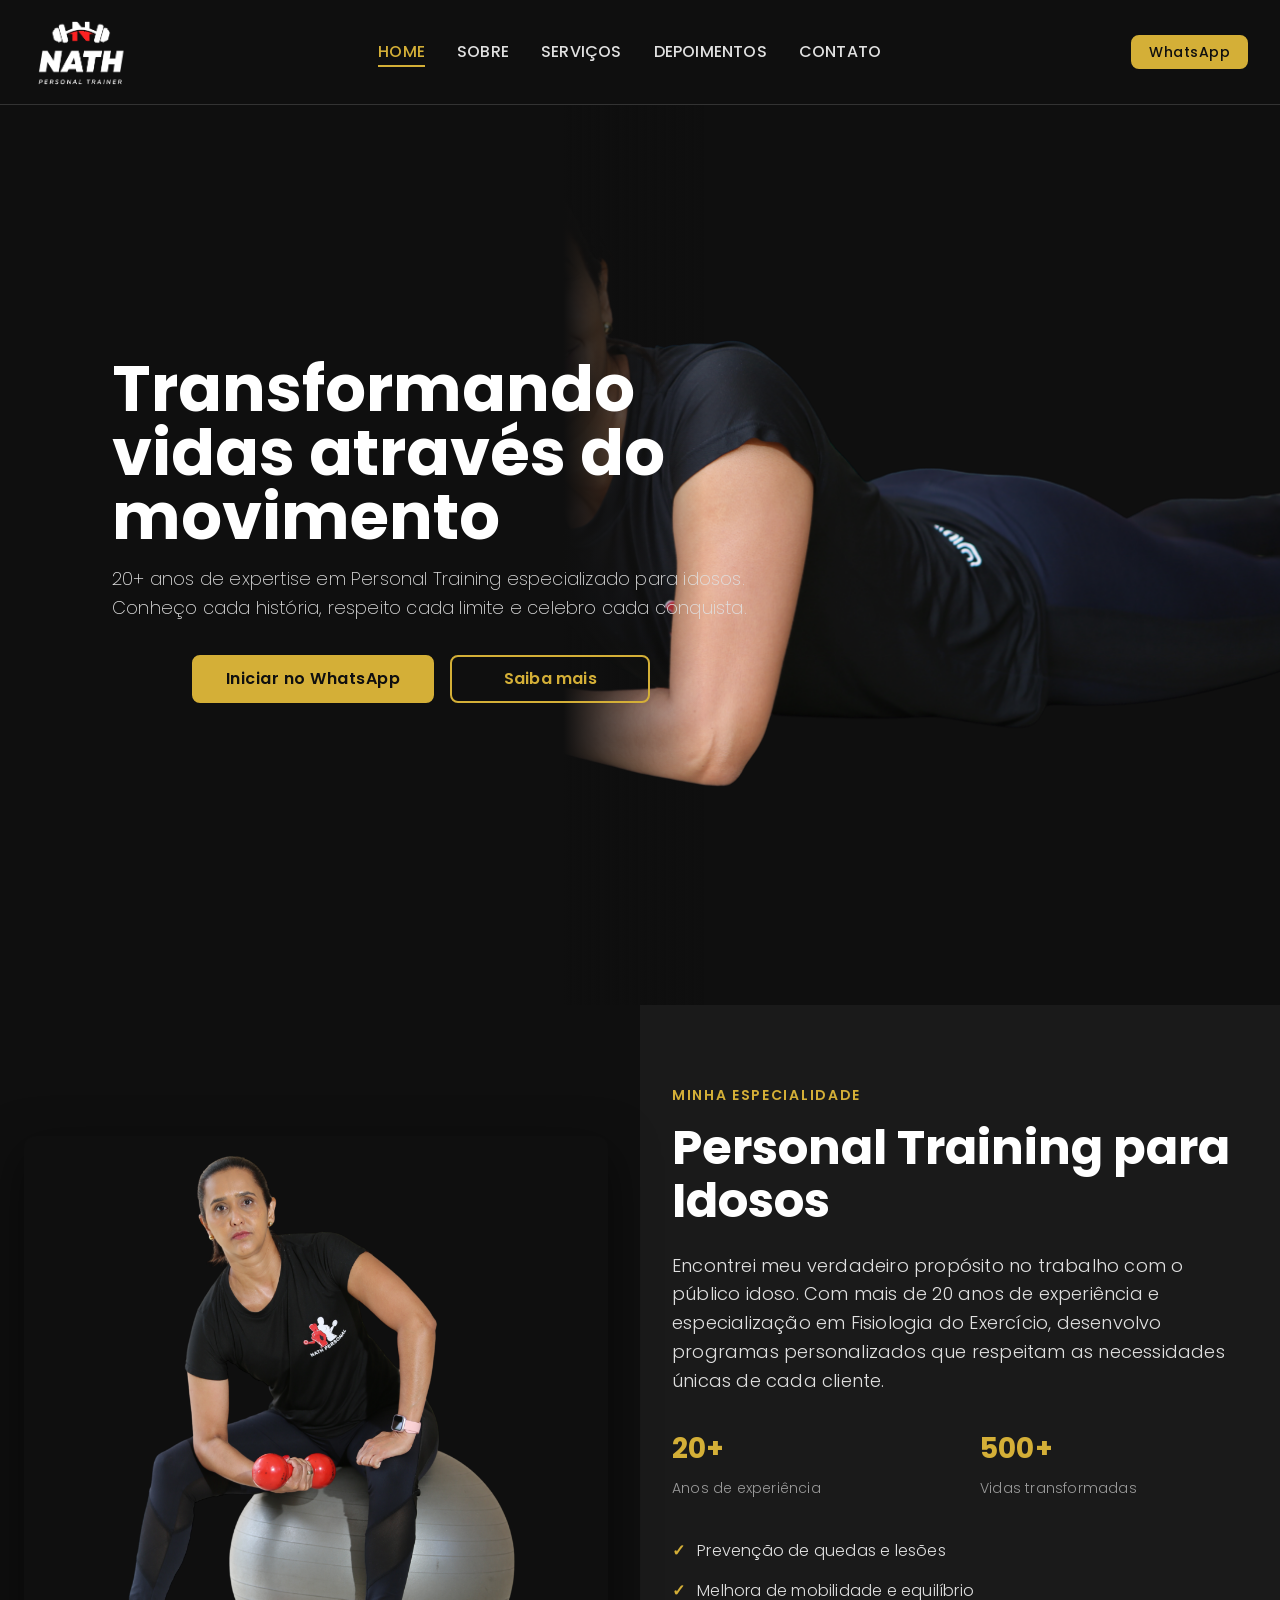
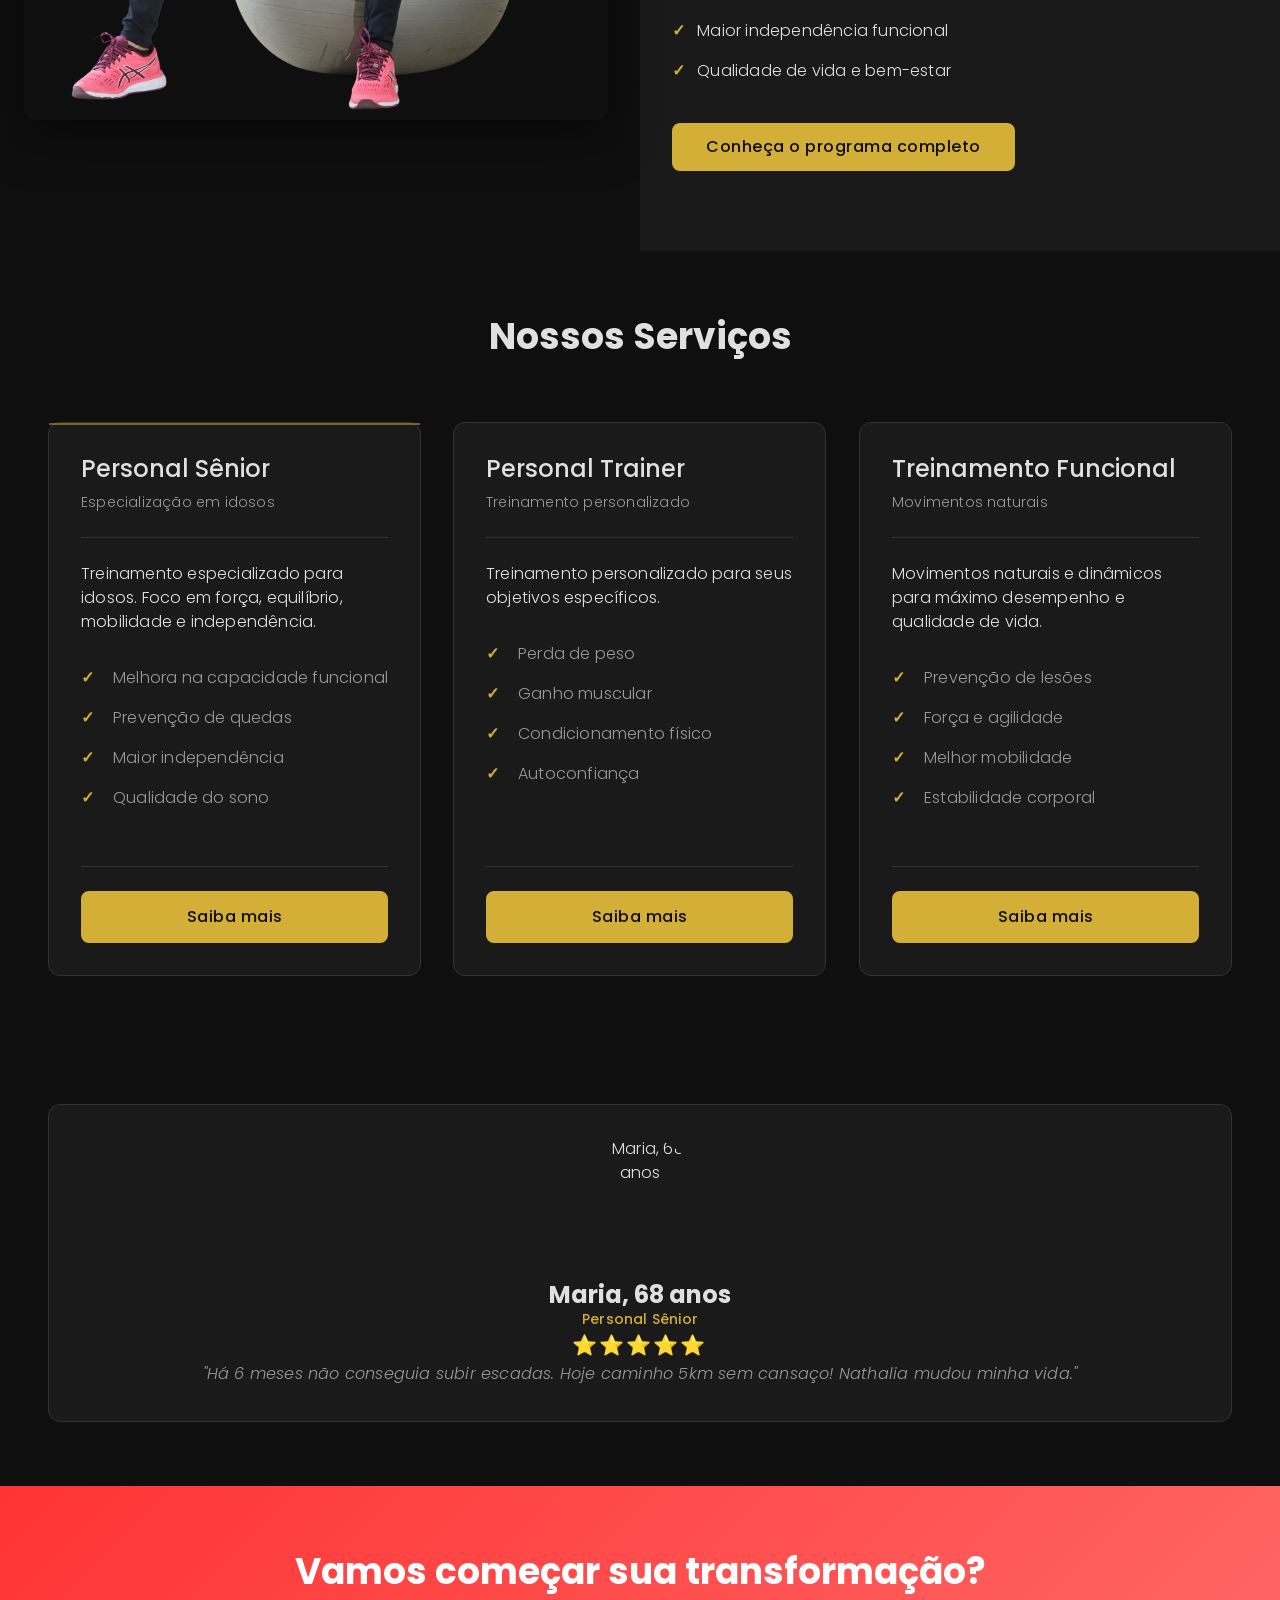
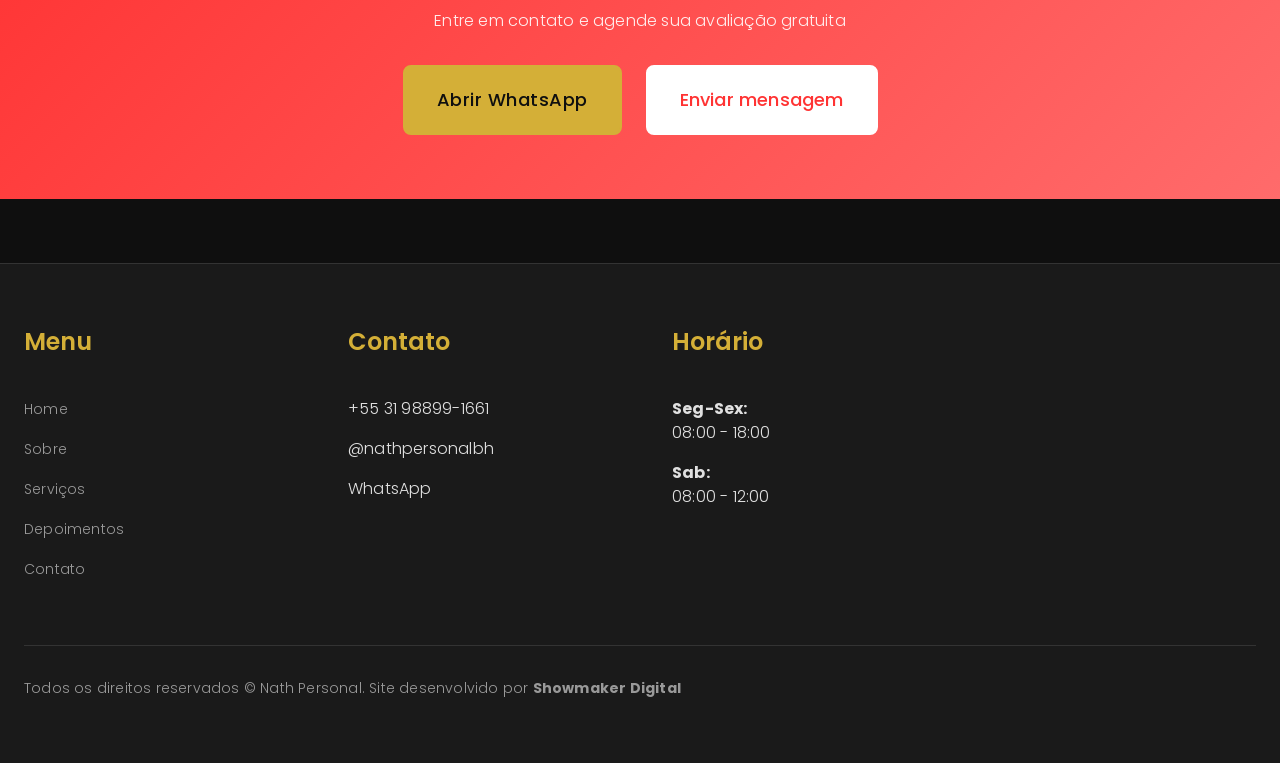
==== index.html @ 9b23cfd5 "fix: adjust wrapper padding for left alignment - Change padding to 0 40px 0 0 (remove left padding) " ====
<!DOCTYPE html>
<html lang="pt-BR">
<head>
  <meta charset="UTF-8">
  <meta name="viewport" content="width=device-width, initial-scale=1.0">
  <meta name="description" content="Personal Training especializado em idosos. Nathalia oferece treinamento funcional para sua saúde e bem-estar.">
  <meta name="theme-color" content="#0f0f0f">

  <title>Nath Personal - Personal Training para Idosos</title>

  <!-- CSS -->
  <link rel="stylesheet" href="css/variables.css">
  <link rel="stylesheet" href="css/global.css">
  <link rel="stylesheet" href="css/components.css">
  <link rel="stylesheet" href="css/animations.css">
  <link rel="stylesheet" href="css/responsive.css">

  <!-- Google Fonts -->
  <link rel="preconnect" href="https://fonts.googleapis.com">
  <link rel="preconnect" href="https://fonts.gstatic.com" crossorigin>
  <link href="https://fonts.googleapis.com/css2?family=Poppins:wght@200;400;700&family=Inter:wght@400;500;600&display=swap" rel="stylesheet">
</head>
<body>
  <!-- =========================================================================
       NAVBAR
       ========================================================================= -->
  <nav class="navbar">
    <div class="navbar-container" style="padding: 12px 32px;">
      <!-- Logo -->
      <a href="index.html" class="navbar-logo" aria-label="Nath Personal - Home">
        <img src="assets/logo/Logo-nath-fundoescuro.png" alt="Nath Personal Logo" class="navbar-logo-img">
      </a>

      <!-- Navigation Links -->
      <ul class="nav-links" id="navbarMenu">
        <li><a href="index.html" class="nav-link active">HOME</a></li>
        <li><a href="sobre.html" class="nav-link">SOBRE</a></li>
        <li><a href="servicos.html" class="nav-link">SERVIÇOS</a></li>
        <li><a href="depoimentos.html" class="nav-link">DEPOIMENTOS</a></li>
        <li><a href="contato.html" class="nav-link">CONTATO</a></li>
      </ul>

      <!-- CTA Button (WhatsApp) - Hidden on Mobile -->
      <a href="https://api.whatsapp.com/send?l=pt_pt&phone=5531988991661" class="btn btn-primary btn-small" target="_blank" rel="noopener noreferrer" aria-label="Abrir WhatsApp">
        WhatsApp
      </a>

      <!-- Hamburger Menu Toggle -->
      <button class="menu-toggle" id="hamburgerBtn" aria-label="Toggle menu" aria-expanded="false">
        <span></span>
        <span></span>
        <span></span>
      </button>
    </div>
  </nav>

  <!-- =========================================================================
       HERO SECTION - Text left + Image right (absolute positioning)
       ========================================================================= -->
  <section class="hero" id="home" style="background: var(--color-bg-primary); min-height: 100vh; display: flex; align-items: center; justify-content: flex-start; position: relative; overflow: hidden;">
    <!-- Background Image (Right side) -->
    <img src="assets/images/1.png" alt="Nathalia Personal Trainer" style="position: absolute; right: -50px; top: 50%; transform: translateY(-50%); height: 110%; width: auto; object-fit: contain; z-index: 5; opacity: 0.95;">

    <!-- Gradient Overlay -->
    <div style="position: absolute; left: 0; top: 0; width: 55%; height: 100%; background: linear-gradient(90deg, var(--color-bg-primary) 0%, var(--color-bg-primary) 80%, rgba(15,15,15,0) 100%); z-index: 8;"></div>

    <!-- Content -->
    <div style="width: 100%; max-width: 100%; padding: 0 40px 0 0; z-index: 10; position: relative; padding-left: 80px;">
      <div class="hero-content observe-fade-in-up" style="max-width: 650px; margin: 0; padding: 0;">
        <h1 class="hero-title" style="font-size: 64px; font-family: 'Poppins', sans-serif; font-weight: 700; line-height: 1.0; margin-bottom: 24px; margin-top: -50px; color: white; text-align: left;">
          Transformando vidas através do movimento
        </h1>
        <p class="hero-subtitle" style="font-size: 18px; font-family: 'Poppins', sans-serif; font-weight: 200; color: var(--color-text-primary); margin-bottom: 32px; line-height: 1.6; text-align: left; margin-top: -8px;">
          20+ anos de expertise em Personal Training especializado para idosos. Conheço cada história, respeito cada limite e celebro cada conquista.
        </p>
        <div class="hero-cta" style="display: flex; gap: 16px; flex-wrap: wrap; margin-left: -32px; margin-top: 8px;">
          <a href="https://api.whatsapp.com/send?l=pt_pt&phone=5531988991661" class="btn btn-primary" style="padding: 14px 32px; font-size: 16px; font-weight: 600;" target="_blank" rel="noopener noreferrer">Iniciar no WhatsApp</a>
          <a href="sobre.html" class="btn btn-secondary" style="padding: 14px 32px; font-size: 16px; font-weight: 600;">Saiba mais</a>
        </div>
      </div>
    </div>
  </section>

  <!-- =========================================================================
       FEATURED SPECIALTY: PERSONAL SÊNIOR
       ========================================================================= -->
  <section class="featured-specialty" id="specialty" style="background: linear-gradient(to right, var(--color-bg-primary) 0%, var(--color-bg-primary) 50%, var(--color-bg-secondary) 50%, var(--color-bg-secondary) 100%); padding: 80px 0; position: relative;">
    <div class="container" style="display: grid; grid-template-columns: 1fr 1fr; gap: 64px; align-items: center;">
      <!-- Image -->
      <div class="specialty-image" style="aspect-ratio: 1; background: url('assets/images/2.png') center/contain no-repeat; border-radius: 12px; box-shadow: 0 16px 48px rgba(0,0,0,0.5);"></div>

      <!-- Content -->
      <div class="specialty-content">
        <p style="font-size: 14px; font-weight: 600; color: var(--color-primary); text-transform: uppercase; letter-spacing: 0.12em; margin-bottom: 16px;">MINHA ESPECIALIDADE</p>
        <h2 style="font-family: var(--font-heading); font-size: 48px; font-weight: 700; line-height: 1.1; margin-bottom: 24px; color: white;">Personal Training para Idosos</h2>
        <p style="font-size: 18px; line-height: 1.6; color: var(--color-text-primary); margin-bottom: 32px;">
          Encontrei meu verdadeiro propósito no trabalho com o público idoso. Com mais de 20 anos de experiência e especialização em Fisiologia do Exercício, desenvolvo programas personalizados que respeitam as necessidades únicas de cada cliente.
        </p>

        <div style="display: grid; grid-template-columns: 1fr 1fr; gap: 32px; margin-bottom: 40px;">
          <div>
            <p style="font-size: 28px; font-weight: 700; color: var(--color-primary); margin-bottom: 8px;">20+</p>
            <p style="font-size: 14px; color: var(--color-text-secondary);">Anos de experiência</p>
          </div>
          <div>
            <p style="font-size: 28px; font-weight: 700; color: var(--color-primary); margin-bottom: 8px;">500+</p>
            <p style="font-size: 14px; color: var(--color-text-secondary);">Vidas transformadas</p>
          </div>
        </div>

        <ul style="list-style: none; padding: 0; margin-bottom: 40px;">
          <li style="display: flex; gap: 12px; margin-bottom: 16px; font-size: 16px; color: var(--color-text-primary);">
            <span style="color: var(--color-primary); font-weight: 700;">✓</span>
            Prevenção de quedas e lesões
          </li>
          <li style="display: flex; gap: 12px; margin-bottom: 16px; font-size: 16px; color: var(--color-text-primary);">
            <span style="color: var(--color-primary); font-weight: 700;">✓</span>
            Melhora de mobilidade e equilíbrio
          </li>
          <li style="display: flex; gap: 12px; margin-bottom: 16px; font-size: 16px; color: var(--color-text-primary);">
            <span style="color: var(--color-primary); font-weight: 700;">✓</span>
            Maior independência funcional
          </li>
          <li style="display: flex; gap: 12px; font-size: 16px; color: var(--color-text-primary);">
            <span style="color: var(--color-primary); font-weight: 700;">✓</span>
            Qualidade de vida e bem-estar
          </li>
        </ul>

        <a href="servicos.html" class="btn btn-primary" style="font-size: 16px; padding: 14px 32px;">Conheça o programa completo</a>
      </div>
    </div>
  </section>

  <!-- =========================================================================
       SERVICES SECTION
       ========================================================================= -->
  <section class="services" id="services">
    <div class="container">
      <h2 class="section-title observe-fade-in">Nossos Serviços</h2>

      <div class="grid grid-3-desktop">
        <!-- Personal Sênior (Destaque) -->
        <div class="card card-highlight observe-scale-in">
          <div class="card-header">
            <h3>Personal Sênior</h3>
            <p>Especialização em idosos</p>
          </div>
          <div class="card-body">
            <p>Treinamento especializado para idosos. Foco em força, equilíbrio, mobilidade e independência.</p>
            <ul class="benefits-list">
              <li>Melhora na capacidade funcional</li>
              <li>Prevenção de quedas</li>
              <li>Maior independência</li>
              <li>Qualidade do sono</li>
            </ul>
          </div>
          <div class="card-footer">
            <a href="servicos.html" class="btn btn-primary">Saiba mais</a>
          </div>
        </div>

        <!-- Personal Trainer -->
        <div class="card observe-scale-in">
          <div class="card-header">
            <h3>Personal Trainer</h3>
            <p>Treinamento personalizado</p>
          </div>
          <div class="card-body">
            <p>Treinamento personalizado para seus objetivos específicos.</p>
            <ul class="benefits-list">
              <li>Perda de peso</li>
              <li>Ganho muscular</li>
              <li>Condicionamento físico</li>
              <li>Autoconfiança</li>
            </ul>
          </div>
          <div class="card-footer">
            <a href="servicos.html" class="btn btn-primary">Saiba mais</a>
          </div>
        </div>

        <!-- Treinamento Funcional -->
        <div class="card observe-scale-in">
          <div class="card-header">
            <h3>Treinamento Funcional</h3>
            <p>Movimentos naturais</p>
          </div>
          <div class="card-body">
            <p>Movimentos naturais e dinâmicos para máximo desempenho e qualidade de vida.</p>
            <ul class="benefits-list">
              <li>Prevenção de lesões</li>
              <li>Força e agilidade</li>
              <li>Melhor mobilidade</li>
              <li>Estabilidade corporal</li>
            </ul>
          </div>
          <div class="card-footer">
            <a href="servicos.html" class="btn btn-primary">Saiba mais</a>
          </div>
        </div>
      </div>
    </div>
  </section>

  <!-- =========================================================================
       TESTIMONIAL SECTION
       ========================================================================= -->
  <section class="testimonial-highlight" id="testimonial">
    <div class="container">
      <div class="testimonial-card observe-fade-in-up">
        <div class="testimonial-avatar">
          <img src="https://via.placeholder.com/120x120?text=Maria" alt="Maria, 68 anos" class="avatar-img">
        </div>
        <div class="testimonial-content">
          <h3 class="testimonial-name">Maria, 68 anos</h3>
          <p class="testimonial-service">Personal Sênior</p>
          <div class="testimonial-stars">
            ⭐⭐⭐⭐⭐
          </div>
          <p class="testimonial-text">
            "Há 6 meses não conseguia subir escadas. Hoje caminho 5km sem cansaço! Nathalia mudou minha vida."
          </p>
        </div>
      </div>
    </div>
  </section>

  <!-- =========================================================================
       CTA FINAL SECTION
       ========================================================================= -->
  <section class="cta-final" id="cta">
    <div class="container">
      <h2 class="cta-headline observe-fade-in">Vamos começar sua transformação?</h2>
      <p class="cta-subheadline observe-fade-in">Entre em contato e agende sua avaliação gratuita</p>
      <div class="cta-buttons observe-fade-in">
        <a href="https://api.whatsapp.com/send?l=pt_pt&phone=5531988991661" class="btn btn-primary btn-large" target="_blank" rel="noopener noreferrer">
          Abrir WhatsApp
        </a>
        <a href="contato.html" class="btn btn-secondary btn-large">
          Enviar mensagem
        </a>
      </div>
    </div>
  </section>

  <!-- =========================================================================
       FOOTER
       ========================================================================= -->
  <footer id="footer">
    <div class="footer-container">
      <div class="footer-content">
        <!-- Menu Links -->
        <div class="footer-section">
          <h3>Menu</h3>
          <ul class="footer-links">
            <li><a href="index.html">Home</a></li>
            <li><a href="sobre.html">Sobre</a></li>
            <li><a href="servicos.html">Serviços</a></li>
            <li><a href="depoimentos.html">Depoimentos</a></li>
            <li><a href="contato.html">Contato</a></li>
          </ul>
        </div>

        <!-- Contact Info -->
        <div class="footer-section">
          <h3>Contato</h3>
          <ul>
            <li>
              <a href="tel:+5531988991661">+55 31 98899-1661</a>
            </li>
            <li>
              <a href="https://instagram.com/nathpersonalbh" target="_blank" rel="noopener noreferrer">@nathpersonalbh</a>
            </li>
            <li>
              <a href="https://api.whatsapp.com/send?l=pt_pt&phone=5531988991661" target="_blank" rel="noopener noreferrer">WhatsApp</a>
            </li>
          </ul>
        </div>

        <!-- Hours -->
        <div class="footer-section">
          <h3>Horário</h3>
          <ul>
            <li>
              <strong>Seg-Sex:</strong><br>
              08:00 - 18:00
            </li>
            <li>
              <strong>Sab:</strong><br>
              08:00 - 12:00
            </li>
          </ul>
        </div>
      </div>

      <!-- Footer Bottom -->
      <div class="footer-bottom">
        <p class="footer-copyright">
          Todos os direitos reservados © Nath Personal. Site desenvolvido por <strong>Showmaker Digital</strong>
        </p>
      </div>
    </div>
  </footer>

  <!-- JavaScript -->
  <script src="js/animations.js"></script>
  <script src="js/main.js"></script>
<!-- impeccable-live-start -->
<script src="http://localhost:8401/live.js?token=5182d147-dc31-43bd-905a-8bc270b0553c"></script>
<!-- impeccable-live-end -->
</body>
</html>
---- css/variables.css ----
/* =============================================================================
   CSS CUSTOM PROPERTIES - NATHPERSONAL REDESIGN
   ============================================================================= */

:root {
  /* =========================================================================
     COLOR PALETTE
     ========================================================================= */

  /* Primary Colors */
  --color-primary: #D4AF37;           /* Dourado premium */
  --color-primary-hover: #E5C158;     /* Dourado hover (claro) */

  /* Background Colors */
  --color-bg-primary: #0f0f0f;        /* Dark base (#0f0f0f) */
  --color-bg-secondary: #1a1a1a;      /* Fundo cinza muito escuro */
  --color-bg-warm: #F5F1ED;           /* Warm neutral para overlays/light sections */

  /* Text Colors */
  --color-text-primary: #e0e0e0;      /* Texto cinza claro */
  --color-text-secondary: #999999;    /* Texto cinza médio */
  --color-text-on-warm: #2a2a2a;      /* Dark text on warm background */

  /* Border & Divider Colors */
  --color-border: #333333;            /* Bordas cinza escuro */
  --color-border-warm: #E8E3DD;       /* Subtle border on warm bg */

  /* Status Colors */
  --color-success: #4CAF50;           /* Verde sucesso */

  /* =========================================================================
     TYPOGRAPHY
     ========================================================================= */

  /* Font Families */
  --font-heading: "Poppins", -apple-system, BlinkMacSystemFont, "Segoe UI", sans-serif;  /* Clean, modern display */
  --font-body: "Poppins", -apple-system, BlinkMacSystemFont, "Segoe UI", sans-serif;  /* Poppins for consistency */

  /* Font Sizes - Desktop */
  --font-size-h1: 48px;
  --font-size-h2: 36px;
  --font-size-h3: 24px;
  --font-size-body: 16px;
  --font-size-small: 14px;

  /* Font Sizes - Mobile (overridden in media queries) */
  --font-size-h1-mobile: 32px;
  --font-size-h2-mobile: 24px;
  --font-size-h3-mobile: 18px;

  /* Font Weights */
  --font-weight-regular: 400;
  --font-weight-medium: 500;
  --font-weight-bold: 600;
  --font-weight-heading: 500;

  /* Line Heights */
  --line-height-tight: 1.2;
  --line-height-normal: 1.5;
  --line-height-relaxed: 1.8;

  /* =========================================================================
     SPACING
     ========================================================================= */

  /* Base Unit: 8px */
  --spacing-xs: 8px;      /* 1 unit */
  --spacing-sm: 16px;     /* 2 units */
  --spacing-md: 24px;     /* 3 units */
  --spacing-lg: 32px;     /* 4 units */
  --spacing-xl: 48px;     /* 6 units */
  --spacing-2xl: 64px;    /* 8 units */

  /* =========================================================================
     BREAKPOINTS (Media Query Values)
     ========================================================================= */

  --breakpoint-mobile: 320px;
  --breakpoint-tablet: 768px;
  --breakpoint-desktop: 1024px;
  --breakpoint-wide: 1440px;

  /* =========================================================================
     BORDER RADIUS
     ========================================================================= */

  --radius-sm: 4px;
  --radius-md: 8px;
  --radius-lg: 12px;

  /* =========================================================================
     SHADOWS
     ========================================================================= */

  --shadow-sm: 0 2px 8px rgba(0, 0, 0, 0.3);
  --shadow-md: 0 4px 16px rgba(0, 0, 0, 0.4);
  --shadow-lg: 0 8px 24px rgba(0, 0, 0, 0.5);

  /* =========================================================================
     TRANSITIONS & ANIMATIONS
     ========================================================================= */

  --transition-fast: 150ms ease;
  --transition-base: 300ms ease;
  --transition-slow: 500ms ease;

  /* =========================================================================
     Z-INDEX SCALE
     ========================================================================= */

  --z-index-base: 0;
  --z-index-dropdown: 100;
  --z-index-sticky: 200;
  --z-index-modal-overlay: 300;
  --z-index-modal: 301;
  --z-index-tooltip: 400;
}
---- css/global.css ----
/* =============================================================================
   GLOBAL STYLES - NATHPERSONAL REDESIGN
   ============================================================================= */

/* Import CSS Variables */
@import url("./variables.css");

/* =========================================================================
   GOOGLE FONTS IMPORT
   ========================================================================= */
/* Fonts loaded via index.html: Fraunces (display) + Inter (body) */

/* =========================================================================
   CSS RESET & NORMALIZATION
   ========================================================================= */

* {
  margin: 0;
  padding: 0;
  box-sizing: border-box;
}

html {
  scroll-behavior: smooth;
}

body {
  background-color: var(--color-bg-primary);
  color: var(--color-text-primary);
  font-family: var(--font-body);
  font-size: var(--font-size-body);
  font-weight: 300;
  line-height: var(--line-height-normal);
  -webkit-font-smoothing: antialiased;
  -moz-osx-font-smoothing: grayscale;
  letter-spacing: 0.2px;
}

/* =========================================================================
   TYPOGRAPHY - BASE STYLES
   ========================================================================= */

h1, h2, h3, h4, h5, h6 {
  font-family: var(--font-heading);
  font-weight: 700;
  line-height: var(--line-height-tight);
  margin: 0;
  padding: 0;
  letter-spacing: 0;
}

h1 {
  font-size: var(--font-size-h1);
}

h2 {
  font-size: var(--font-size-h2);
}

h3 {
  font-size: var(--font-size-h3);
}

h4 {
  font-size: 20px;
  font-weight: var(--font-weight-bold);
}

h5 {
  font-size: 18px;
  font-weight: var(--font-weight-medium);
}

h6 {
  font-size: 16px;
  font-weight: var(--font-weight-medium);
}

p {
  margin: 0;
  padding: 0;
  line-height: var(--line-height-normal);
}

/* =========================================================================
   LINKS
   ========================================================================= */

a {
  color: var(--color-primary);
  text-decoration: none;
  transition: color var(--transition-fast);
}

a:hover,
a:focus {
  color: var(--color-primary-hover);
  outline: none;
}

a:focus-visible {
  outline: 2px solid var(--color-primary);
  outline-offset: 2px;
}

/* =========================================================================
   BUTTONS
   ========================================================================= */

button {
  font-family: var(--font-body);
  cursor: pointer;
  border: none;
}

/* =========================================================================
   FORM ELEMENTS
   ========================================================================= */

input,
textarea,
select {
  font-family: var(--font-body);
  font-size: var(--font-size-body);
  color: var(--color-text-primary);
  background-color: var(--color-bg-secondary);
  border: 1px solid var(--color-border);
  padding: var(--spacing-sm);
  border-radius: var(--radius-md);
  transition: border-color var(--transition-fast), box-shadow var(--transition-fast);
}

input:focus,
textarea:focus,
select:focus {
  outline: none;
  border-color: var(--color-primary);
  box-shadow: 0 0 0 3px rgba(255, 51, 51, 0.1);
}

input::placeholder,
textarea::placeholder {
  color: var(--color-text-secondary);
}

/* =========================================================================
   LISTS
   ========================================================================= */

ul, ol {
  margin: 0;
  padding: 0;
  list-style: none;
}

/* =========================================================================
   IMAGES
   ========================================================================= */

img {
  max-width: 100%;
  height: auto;
  display: block;
}

/* =========================================================================
   TABLES
   ========================================================================= */

table {
  width: 100%;
  border-collapse: collapse;
}

th, td {
  padding: var(--spacing-sm);
  text-align: left;
  border-bottom: 1px solid var(--color-border);
}

th {
  font-weight: var(--font-weight-bold);
  color: var(--color-primary);
}

/* =========================================================================
   SECTIONS - CLEAN, SPACIOUS LAYOUT
   ========================================================================= */

section {
  padding: 80px 32px;
}

@media (max-width: 767px) {
  section {
    padding: 48px 16px;
  }
}

/* =========================================================================
   UTILITY CLASSES - DARK MODE
   ========================================================================= */

/* Background Utilities */
.bg-primary {
  background-color: var(--color-bg-primary);
}

.bg-secondary {
  background-color: var(--color-bg-secondary);
}

/* Text Color Utilities */
.text-primary {
  color: var(--color-text-primary);
}

.text-secondary {
  color: var(--color-text-secondary);
}

.text-accent {
  color: var(--color-primary);
}

/* Text Alignment */
.text-left {
  text-align: left;
}

.text-center {
  text-align: center;
}

.text-right {
  text-align: right;
}

/* Font Weight */
.font-regular {
  font-weight: var(--font-weight-regular);
}

.font-medium {
  font-weight: var(--font-weight-medium);
}

.font-bold {
  font-weight: var(--font-weight-bold);
}

/* Spacing Utilities */
.m-0 { margin: 0; }
.m-xs { margin: var(--spacing-xs); }
.m-sm { margin: var(--spacing-sm); }
.m-md { margin: var(--spacing-md); }
.m-lg { margin: var(--spacing-lg); }
.m-xl { margin: var(--spacing-xl); }
.m-2xl { margin: var(--spacing-2xl); }

.mt-xs { margin-top: var(--spacing-xs); }
.mt-sm { margin-top: var(--spacing-sm); }
.mt-md { margin-top: var(--spacing-md); }
.mt-lg { margin-top: var(--spacing-lg); }
.mt-xl { margin-top: var(--spacing-xl); }
.mt-2xl { margin-top: var(--spacing-2xl); }

.mb-xs { margin-bottom: var(--spacing-xs); }
.mb-sm { margin-bottom: var(--spacing-sm); }
.mb-md { margin-bottom: var(--spacing-md); }
.mb-lg { margin-bottom: var(--spacing-lg); }
.mb-xl { margin-bottom: var(--spacing-xl); }
.mb-2xl { margin-bottom: var(--spacing-2xl); }

.p-0 { padding: 0; }
.p-xs { padding: var(--spacing-xs); }
.p-sm { padding: var(--spacing-sm); }
.p-md { padding: var(--spacing-md); }
.p-lg { padding: var(--spacing-lg); }
.p-xl { padding: var(--spacing-xl); }
.p-2xl { padding: var(--spacing-2xl); }

/* Display Utilities */
.d-none {
  display: none;
}

.d-block {
  display: block;
}

.d-flex {
  display: flex;
}

.d-grid {
  display: grid;
}

.d-inline {
  display: inline;
}

.d-inline-block {
  display: inline-block;
}

/* Flex Utilities */
.flex-center {
  display: flex;
  justify-content: center;
  align-items: center;
}

.flex-between {
  display: flex;
  justify-content: space-between;
  align-items: center;
}

.flex-column {
  flex-direction: column;
}

/* Border Utilities */
.border {
  border: 1px solid var(--color-border);
}

.border-top {
  border-top: 1px solid var(--color-border);
}

.border-bottom {
  border-bottom: 1px solid var(--color-border);
}

.border-primary {
  border-color: var(--color-primary);
}

.rounded-sm {
  border-radius: var(--radius-sm);
}

.rounded-md {
  border-radius: var(--radius-md);
}

.rounded-lg {
  border-radius: var(--radius-lg);
}

.rounded-full {
  border-radius: 50%;
}

/* Shadow Utilities */
.shadow-sm {
  box-shadow: var(--shadow-sm);
}

.shadow-md {
  box-shadow: var(--shadow-md);
}

.shadow-lg {
  box-shadow: var(--shadow-lg);
}

/* Opacity Utilities */
.opacity-50 {
  opacity: 0.5;
}

.opacity-75 {
  opacity: 0.75;
}

/* Width & Height Utilities */
.w-100 {
  width: 100%;
}

.h-100 {
  height: 100%;
}

.w-full {
  width: 100%;
}

.h-full {
  height: 100%;
}

/* =========================================================================
   CONTAINER & MAX-WIDTH UTILITIES
   ========================================================================= */

.container {
  width: 100%;
  max-width: 1440px;
  margin: 0 auto;
  padding: 0 var(--spacing-md);
}

/* =========================================================================
   RESPONSIVE TYPOGRAPHY - MOBILE
   ========================================================================= */

@media (max-width: 767px) {
  h1 {
    font-size: var(--font-size-h1-mobile);
  }

  h2 {
    font-size: var(--font-size-h2-mobile);
  }

  h3 {
    font-size: var(--font-size-h3-mobile);
  }

  .container {
    padding: 0 var(--spacing-sm);
  }
}

/* =========================================================================
   ACCESSIBILITY
   ========================================================================= */

/* Focus Visible for Keyboard Navigation */
:focus-visible {
  outline: 2px solid var(--color-primary);
  outline-offset: 2px;
}

/* Reduced Motion Support */
@media (prefers-reduced-motion: reduce) {
  *,
  *::before,
  *::after {
    animation-duration: 0.01ms !important;
    animation-iteration-count: 1 !important;
    transition-duration: 0.01ms !important;
  }
}

/* High Contrast Support */
@media (prefers-contrast: more) {
  body {
    letter-spacing: 0.05em;
  }

  h1, h2, h3, h4, h5, h6 {
    font-weight: 700;
  }
}

/* =========================================================================
   SCROLLBAR STYLING (Optional Dark Mode)
   ========================================================================= */

::-webkit-scrollbar {
  width: 10px;
  height: 10px;
}

::-webkit-scrollbar-track {
  background: var(--color-bg-secondary);
}

::-webkit-scrollbar-thumb {
  background: var(--color-border);
  border-radius: var(--radius-md);
}

::-webkit-scrollbar-thumb:hover {
  background: var(--color-primary);
}
---- css/components.css ----
/* =============================================================================
   REUSABLE COMPONENTS - NATHPERSONAL REDESIGN
   ============================================================================= */

@import url("./variables.css");

/* =============================================================================
   BUTTONS
   ============================================================================= */

.btn {
  display: inline-flex;
  align-items: center;
  justify-content: center;
  font-family: var(--font-body);
  font-size: var(--font-size-body);
  font-weight: var(--font-weight-medium);
  padding: var(--spacing-sm) var(--spacing-md);
  border: none;
  border-radius: var(--radius-md);
  cursor: pointer;
  transition: all var(--transition-base);
  text-decoration: none;
  white-space: nowrap;
  gap: var(--spacing-xs);
  user-select: none;
  line-height: 1;
}

/* Button - Primary Variant (Default) */
.btn-primary,
.btn.btn-primary {
  background-color: var(--color-primary);
  color: #0f0f0f;
  border: 2px solid var(--color-primary);
  font-weight: 500;
  letter-spacing: 0.5px;
}

.btn-primary:hover,
.btn.btn-primary:hover {
  background-color: var(--color-primary-hover);
  border-color: var(--color-primary-hover);
  box-shadow: 0 0 16px rgba(255, 51, 51, 0.2);
  transform: translateY(-1px);
}

.btn-primary:active,
.btn.btn-primary:active {
  transform: translateY(0);
  box-shadow: 0 0 10px rgba(255, 51, 51, 0.2);
}

.btn-primary:disabled,
.btn.btn-primary:disabled {
  opacity: 0.6;
  cursor: not-allowed;
}

/* Button - Secondary Variant (Outline) */
.btn-secondary,
.btn.btn-secondary {
  background-color: transparent;
  color: var(--color-primary);
  border: 2px solid var(--color-primary);
}

.btn-secondary:hover,
.btn.btn-secondary:hover {
  background-color: rgba(255, 51, 51, 0.1);
  border-color: var(--color-primary-hover);
  color: var(--color-primary-hover);
  transform: translateY(-2px);
}

.btn-secondary:active,
.btn.btn-secondary:active {
  background-color: rgba(255, 51, 51, 0.2);
  transform: translateY(0);
}

.btn-secondary:disabled,
.btn.btn-secondary:disabled {
  opacity: 0.6;
  cursor: not-allowed;
}

/* Button - Ghost Variant (Transparent) */
.btn-ghost,
.btn.btn-ghost {
  background-color: transparent;
  color: var(--color-text-primary);
  border: 1px solid transparent;
}

.btn-ghost:hover,
.btn.btn-ghost:hover {
  background-color: rgba(255, 51, 51, 0.08);
  color: var(--color-primary);
  border-color: transparent;
}

.btn-ghost:active,
.btn.btn-ghost:active {
  background-color: rgba(255, 51, 51, 0.15);
}

.btn-ghost:disabled,
.btn.btn-ghost:disabled {
  opacity: 0.6;
  cursor: not-allowed;
}

/* Button - Small Size */
.btn-small,
.btn.btn-small {
  font-size: var(--font-size-small);
  padding: var(--spacing-xs) var(--spacing-sm);
}

/* Button - Large Size */
.btn-large,
.btn.btn-large {
  font-size: 18px;
  padding: var(--spacing-md) var(--spacing-lg);
}

/* Button - Full Width */
.btn-full,
.btn.btn-full {
  width: 100%;
}

/* Button - Icon Only */
.btn-icon,
.btn.btn-icon {
  padding: var(--spacing-sm);
  border-radius: 50%;
  width: 44px;
  height: 44px;
}

/* Focus State for Accessibility */
.btn:focus-visible {
  outline: 2px solid var(--color-primary);
  outline-offset: 2px;
}

/* =============================================================================
   CARDS
   ============================================================================= */

.card {
  background-color: var(--color-bg-secondary);
  border: 1px solid var(--color-border);
  border-radius: var(--radius-lg);
  padding: var(--spacing-lg);
  transition: all var(--transition-base);
  display: flex;
  flex-direction: column;
}

.card:hover {
  border-color: var(--color-primary);
  box-shadow: var(--shadow-lg);
  transform: translateY(-4px);
}

/* Card - Highlight Variant */
.card-highlight {
  background-color: var(--color-bg-secondary);
  border: 1px solid var(--color-border);
  position: relative;
}

.card-highlight::before {
  content: "";
  position: absolute;
  top: 0;
  left: 0;
  width: 100%;
  height: 2px;
  background-color: var(--color-primary);
  opacity: 0.5;
}

.card-highlight:hover {
  border-color: var(--color-border);
  box-shadow: var(--shadow-lg);
  transform: translateY(-2px);
}

/* Card Header */
.card-header {
  margin-bottom: var(--spacing-md);
  padding-bottom: var(--spacing-md);
  border-bottom: 1px solid var(--color-border);
}

.card-header h2,
.card-header h3 {
  color: var(--color-text-primary);
  margin: 0 0 var(--spacing-xs) 0;
  font-weight: var(--font-weight-heading);
}

.card-header p {
  color: var(--color-text-secondary);
  font-size: var(--font-size-small);
  margin: 0;
}

/* Card Body */
.card-body {
  flex: 1;
  margin-bottom: var(--spacing-md);
}

.card-body p {
  color: var(--color-text-primary);
  line-height: var(--line-height-normal);
  margin: 0 0 var(--spacing-sm) 0;
}

.card-body p:last-child {
  margin-bottom: 0;
}

/* Card Footer */
.card-footer {
  padding-top: var(--spacing-md);
  border-top: 1px solid var(--color-border);
  display: flex;
  gap: var(--spacing-sm);
  flex-wrap: wrap;
}

.card-footer .btn {
  flex: 1;
  min-width: 120px;
}

/* Card with Image */
.card-image {
  width: 100%;
  height: 200px;
  object-fit: cover;
  border-radius: var(--radius-lg) var(--radius-lg) 0 0;
  margin: calc(var(--spacing-lg) * -1) calc(var(--spacing-lg) * -1) var(--spacing-lg) calc(var(--spacing-lg) * -1);
}

/* Card Grid Layout */
.card-grid {
  display: grid;
  grid-template-columns: 1fr;
  gap: var(--spacing-md);
}

@media (min-width: 768px) {
  .card-grid {
    grid-template-columns: repeat(2, 1fr);
  }
}

@media (min-width: 1024px) {
  .card-grid {
    grid-template-columns: repeat(3, 1fr);
  }
}

/* =============================================================================
   NAVIGATION / NAVBAR
   ============================================================================= */

nav {
  background-color: var(--color-bg-primary);
  border-bottom: 1px solid var(--color-border);
  position: sticky;
  top: 0;
  z-index: var(--z-index-sticky);
  transition: all var(--transition-base);
}

.navbar-container {
  max-width: 1440px;
  margin: 0 auto;
  padding: var(--spacing-md);
  display: flex;
  align-items: center;
  justify-content: space-between;
}

/* Navbar Logo */
.navbar-logo {
  font-family: var(--font-heading);
  font-size: var(--font-size-h3);
  font-weight: var(--font-weight-bold);
  color: var(--color-primary);
  text-decoration: none;
  display: flex;
  align-items: center;
  gap: var(--spacing-sm);
  transition: color var(--transition-fast);
}

.navbar-logo:hover {
  color: var(--color-primary-hover);
}

/* Navbar Links Container */
.nav-links {
  display: flex;
  list-style: none;
  gap: var(--spacing-lg);
  align-items: center;
  margin: 0;
  padding: 0;
}

/* Individual Navigation Link */
.nav-link {
  color: var(--color-text-primary);
  text-decoration: none;
  font-weight: var(--font-weight-medium);
  transition: color var(--transition-fast);
  position: relative;
  font-size: var(--font-size-body);
}

.nav-link:hover {
  color: var(--color-primary);
}

.nav-link::after {
  content: "";
  position: absolute;
  bottom: -4px;
  left: 0;
  width: 0;
  height: 2px;
  background-color: var(--color-primary);
  transition: width var(--transition-fast);
}

.nav-link:hover::after {
  width: 100%;
}

.nav-link.active {
  color: var(--color-primary);
}

.nav-link.active::after {
  width: 100%;
}

/* Navbar Menu Toggle (Hamburger) */
.menu-toggle {
  display: none;
  flex-direction: column;
  background: transparent;
  border: none;
  cursor: pointer;
  padding: var(--spacing-xs);
  gap: 6px;
  z-index: var(--z-index-dropdown);
}

.menu-toggle span {
  width: 24px;
  height: 2px;
  background-color: var(--color-text-primary);
  border-radius: var(--radius-sm);
  transition: all var(--transition-base);
}

.menu-toggle:hover span {
  background-color: var(--color-primary);
}

/* Hamburger Active State */
.menu-toggle.active span:nth-child(1) {
  transform: translateY(8px) rotate(45deg);
}

.menu-toggle.active span:nth-child(2) {
  opacity: 0;
}

.menu-toggle.active span:nth-child(3) {
  transform: translateY(-8px) rotate(-45deg);
}

/* Mobile Navigation - Hidden by Default */
@media (max-width: 767px) {
  .menu-toggle {
    display: flex;
  }

  .nav-links {
    position: absolute;
    top: 100%;
    left: 0;
    right: 0;
    flex-direction: column;
    gap: var(--spacing-md);
    background-color: var(--color-bg-primary);
    border-bottom: 1px solid var(--color-border);
    padding: var(--spacing-lg) var(--spacing-md);
    max-height: 0;
    overflow: hidden;
    transition: max-height var(--transition-base);
  }

  .nav-links.active {
    max-height: 400px;
  }

  .nav-link {
    display: block;
    padding: var(--spacing-sm) 0;
  }

  .nav-link::after {
    display: none;
  }

  .navbar-container {
    padding: var(--spacing-sm);
  }

  .navbar-logo {
    font-size: var(--font-size-h3);
  }
}

@media (min-width: 768px) {
  .navbar-container {
    padding: var(--spacing-md) var(--spacing-lg);
  }
}

/* =============================================================================
   FOOTER
   ============================================================================= */

footer {
  background-color: var(--color-bg-secondary);
  border-top: 1px solid var(--color-border);
  padding: var(--spacing-2xl) var(--spacing-md);
  margin-top: var(--spacing-2xl);
}

.footer-container {
  max-width: 1440px;
  margin: 0 auto;
}

/* Footer Grid Layout */
.footer-content {
  display: grid;
  grid-template-columns: 1fr;
  gap: var(--spacing-2xl);
  margin-bottom: var(--spacing-2xl);
}

@media (min-width: 768px) {
  .footer-content {
    grid-template-columns: repeat(2, 1fr);
  }
}

@media (min-width: 1024px) {
  .footer-content {
    grid-template-columns: repeat(4, 1fr);
  }
}

/* Footer Section */
.footer-section {
  display: flex;
  flex-direction: column;
  gap: var(--spacing-sm);
}

.footer-section h3 {
  color: var(--color-primary);
  font-size: var(--font-size-h3);
  margin: 0 0 var(--spacing-md) 0;
  font-weight: var(--font-weight-bold);
}

.footer-section p {
  color: var(--color-text-secondary);
  font-size: var(--font-size-small);
  line-height: var(--line-height-normal);
  margin: 0;
}

.footer-section ul {
  list-style: none;
  margin: 0;
  padding: 0;
  display: flex;
  flex-direction: column;
  gap: var(--spacing-sm);
}

.footer-section li {
  margin: 0;
  padding: 0;
}

.footer-section a {
  color: var(--color-text-primary);
  text-decoration: none;
  transition: color var(--transition-fast);
  font-size: var(--font-size-body);
}

.footer-section a:hover {
  color: var(--color-primary);
}

/* Footer Social Links */
.social-links {
  display: flex;
  gap: var(--spacing-md);
  align-items: center;
  flex-wrap: wrap;
}

.social-link {
  display: inline-flex;
  align-items: center;
  justify-content: center;
  width: 40px;
  height: 40px;
  background-color: var(--color-bg-primary);
  border: 1px solid var(--color-border);
  border-radius: 50%;
  color: var(--color-text-primary);
  text-decoration: none;
  transition: all var(--transition-base);
  font-size: 18px;
}

.social-link:hover {
  background-color: var(--color-primary);
  border-color: var(--color-primary);
  color: #0f0f0f;
  transform: translateY(-2px);
  box-shadow: 0 4px 12px rgba(255, 51, 51, 0.3);
}

/* Footer Bottom / Copyright */
.footer-bottom {
  border-top: 1px solid var(--color-border);
  padding-top: var(--spacing-lg);
  display: flex;
  flex-direction: column;
  gap: var(--spacing-sm);
  align-items: center;
  text-align: center;
}

@media (min-width: 768px) {
  .footer-bottom {
    flex-direction: row;
    justify-content: space-between;
    align-items: center;
    text-align: left;
  }
}

.footer-copyright {
  color: var(--color-text-secondary);
  font-size: var(--font-size-small);
  margin: 0;
}

.footer-links {
  display: flex;
  gap: var(--spacing-lg);
  list-style: none;
  margin: 0;
  padding: 0;
  flex-wrap: wrap;
  justify-content: center;
}

@media (min-width: 768px) {
  .footer-links {
    justify-content: flex-end;
  }
}

.footer-links a {
  color: var(--color-text-secondary);
  text-decoration: none;
  font-size: var(--font-size-small);
  transition: color var(--transition-fast);
}

.footer-links a:hover {
  color: var(--color-primary);
}

/* =============================================================================
   COMPONENT COMBINATIONS & RESPONSIVE ADJUSTMENTS
   ============================================================================= */

/* Mobile Responsive Adjustments */
@media (max-width: 767px) {
  .card {
    padding: var(--spacing-md);
  }

  .card-footer {
    gap: var(--spacing-xs);
  }

  .card-footer .btn {
    min-width: 100px;
    padding: var(--spacing-xs) var(--spacing-sm);
  }

  .btn-large {
    font-size: var(--font-size-body);
    padding: var(--spacing-sm) var(--spacing-md);
  }

  footer {
    padding: var(--spacing-xl) var(--spacing-md);
  }

  .footer-content {
    gap: var(--spacing-lg);
  }

  .social-link {
    width: 36px;
    height: 36px;
    font-size: 16px;
  }
}

/* Tablet Adjustments */
@media (min-width: 768px) and (max-width: 1023px) {
  .card {
    padding: var(--spacing-lg);
  }

  .btn {
    padding: var(--spacing-sm) var(--spacing-md);
  }
}

/* Desktop Adjustments */
@media (min-width: 1024px) {
  .card {
    padding: var(--spacing-lg);
  }

  .card:hover {
    box-shadow: var(--shadow-lg);
  }
}

/* =============================================================================
   ACCESSIBILITY & ANIMATION
   ============================================================================= */

/* Reduced Motion Support */
@media (prefers-reduced-motion: reduce) {
  .btn,
  .card,
  .nav-link,
  .social-link,
  .menu-toggle span {
    transition: none !important;
    animation: none !important;
  }

  .btn:hover,
  .card:hover,
  .social-link:hover {
    transform: none !important;
  }
}

/* High Contrast Mode Support */
@media (prefers-contrast: more) {
  .btn-primary {
    border-width: 3px;
  }

  .btn-secondary {
    border-width: 3px;
  }

  .card {
    border-width: 2px;
  }

  .card-highlight {
    border-width: 3px;
  }
}

/* Dark Mode Explicit Support (Optional) */
@media (prefers-color-scheme: dark) {
  /* Dark mode is already the default, this is for explicit support */
  :root {
    color-scheme: dark;
  }
}

/* =============================================================================
   HERO SECTION
   ============================================================================= */

.hero {
  position: relative;
  min-height: 70vh;
  display: flex;
  align-items: center;
  justify-content: center;
  text-align: center;
  overflow: hidden;
}

.hero-overlay {
  position: absolute;
  top: 0;
  left: 0;
  right: 0;
  bottom: 0;
  background: rgba(15, 15, 15, 0.5);
  z-index: 1;
}

.hero-content {
  position: relative;
  z-index: 2;
  max-width: 800px;
}

.hero-title {
  font-size: var(--font-size-h1);
  color: var(--color-text-primary);
  margin-bottom: var(--spacing-md);
  line-height: var(--line-height-tight);
}

.hero-subtitle {
  font-size: var(--font-size-h2);
  color: var(--color-primary);
  margin-bottom: var(--spacing-lg);
}

.hero-cta {
  display: flex;
  gap: var(--spacing-md);
  justify-content: center;
  flex-wrap: wrap;
}

.hero-cta .btn {
  min-width: 200px;
}

/* =============================================================================
   SERVICES SECTION
   ============================================================================= */

.services {
  background-color: var(--color-bg-primary);
  padding: var(--spacing-2xl) var(--spacing-md);
}

.section-title {
  font-size: var(--font-size-h2);
  text-align: center;
  margin-bottom: var(--spacing-2xl);
  color: var(--color-text-primary);
}

.benefits-list {
  list-style: none;
  margin: var(--spacing-md) 0;
  padding: 0;
}

.benefits-list li {
  padding: var(--spacing-xs) 0;
  color: var(--color-text-secondary);
  font-size: var(--font-size-body);
  position: relative;
  padding-left: var(--spacing-lg);
}

.benefits-list li::before {
  content: "✓";
  position: absolute;
  left: 0;
  color: var(--color-primary);
  font-weight: var(--font-weight-bold);
}

/* =============================================================================
   TESTIMONIAL SECTION
   ============================================================================= */

.testimonial-highlight {
  background-color: var(--color-bg-primary);
  padding: var(--spacing-2xl) var(--spacing-md);
}

.testimonial-card {
  background-color: var(--color-bg-secondary);
  border: 1px solid var(--color-border);
  border-radius: var(--radius-lg);
  padding: var(--spacing-lg);
  text-align: center;
  display: flex;
  flex-direction: column;
  align-items: center;
  gap: var(--spacing-md);
  transition: all var(--transition-base);
}

.testimonial-card:hover {
  border-color: var(--color-primary);
  box-shadow: var(--shadow-lg);
  transform: translateY(-4px);
}

.testimonial-avatar {
  width: 120px;
  height: 120px;
  border-radius: 50%;
  overflow: hidden;
  flex-shrink: 0;
}

.avatar-img {
  width: 100%;
  height: 100%;
  object-fit: cover;
}

.testimonial-name {
  font-size: var(--font-size-h3);
  color: var(--color-text-primary);
  margin: 0;
}

.testimonial-service {
  font-size: var(--font-size-small);
  color: var(--color-primary);
  font-weight: var(--font-weight-medium);
}

.testimonial-stars {
  font-size: 20px;
  letter-spacing: 2px;
}

.testimonial-text {
  font-size: var(--font-size-body);
  color: var(--color-text-secondary);
  line-height: var(--line-height-relaxed);
  font-style: italic;
}

/* =============================================================================
   CTA FINAL SECTION
   ============================================================================= */

.cta-final {
  background: linear-gradient(135deg, #FF3333 0%, #ff6b6b 100%);
  padding: var(--spacing-2xl) var(--spacing-md);
  text-align: center;
  color: white;
}

.cta-headline {
  font-size: var(--font-size-h2);
  color: white;
  margin-bottom: var(--spacing-sm);
}

.cta-subheadline {
  font-size: var(--font-size-body);
  color: rgba(255, 255, 255, 0.9);
  margin-bottom: var(--spacing-lg);
}

.cta-buttons {
  display: flex;
  gap: var(--spacing-md);
  justify-content: center;
  flex-wrap: wrap;
}

.cta-buttons .btn {
  min-width: 180px;
}

.cta-buttons .btn-secondary {
  background-color: white;
  color: #FF3333;
  border-color: white;
}

.cta-buttons .btn-secondary:hover {
  background-color: rgba(255, 255, 255, 0.9);
  border-color: rgba(255, 255, 255, 0.9);
}

/* =============================================================================
   NAVBAR SCROLLED STATE
   ============================================================================= */

.navbar.scrolled {
  box-shadow: var(--shadow-md);
  background-color: rgba(15, 15, 15, 0.95);
}

/* =============================================================================
   LOGO IMAGE SIZING
   ============================================================================= */

.navbar-logo-img {
  height: 80px;
  width: auto;
  display: block;
}
---- css/animations.css ----
/* =============================================================================
   ANIMATIONS & KEYFRAMES - NATHPERSONAL REDESIGN
   ============================================================================= */

@import url('./variables.css');

/* ============================================================================= */
/* KEYFRAME ANIMATIONS */
/* ============================================================================= */

/* Fade In - Simple opacity animation */
@keyframes fadeIn {
  from {
    opacity: 0;
  }
  to {
    opacity: 1;
  }
}

/* Fade In Up - Slide up while fading in */
@keyframes fadeInUp {
  from {
    opacity: 0;
    transform: translateY(20px);
  }
  to {
    opacity: 1;
    transform: translateY(0);
  }
}

/* Fade In Down - Slide down while fading in */
@keyframes fadeInDown {
  from {
    opacity: 0;
    transform: translateY(-20px);
  }
  to {
    opacity: 1;
    transform: translateY(0);
  }
}

/* Slide In Left - Slide from left side */
@keyframes slideInLeft {
  from {
    opacity: 0;
    transform: translateX(-30px);
  }
  to {
    opacity: 1;
    transform: translateX(0);
  }
}

/* Slide In Right - Slide from right side */
@keyframes slideInRight {
  from {
    opacity: 0;
    transform: translateX(30px);
  }
  to {
    opacity: 1;
    transform: translateX(0);
  }
}

/* Scale In - Grow from center while fading in */
@keyframes scaleIn {
  from {
    opacity: 0;
    transform: scale(0.95);
  }
  to {
    opacity: 1;
    transform: scale(1);
  }
}

/* Pulse - Gentle pulsing scale effect */
@keyframes pulse {
  0% {
    transform: scale(1);
  }
  50% {
    transform: scale(1.05);
  }
  100% {
    transform: scale(1);
  }
}

/* ============================================================================= */
/* ANIMATION UTILITY CLASSES */
/* ============================================================================= */

/* Fade In Animation */
.fade-in {
  animation: fadeIn var(--transition-base);
}

/* Fade In Up Animation */
.fade-in-up {
  animation: fadeInUp var(--transition-base);
}

/* Fade In Down Animation */
.fade-in-down {
  animation: fadeInDown var(--transition-base);
}

/* Slide In Left Animation */
.slide-in-left {
  animation: slideInLeft var(--transition-base);
}

/* Slide In Right Animation */
.slide-in-right {
  animation: slideInRight var(--transition-base);
}

/* Scale In Animation */
.scale-in {
  animation: scaleIn var(--transition-base);
}

/* Pulse Animation (continuous) */
.pulse {
  animation: pulse var(--transition-slow) infinite;
}

/* ============================================================================= */
/* STAGGER ANIMATIONS - Cascading delays for nth-child elements */
/* ============================================================================= */

/* Staggered Fade In Up */
.fade-in-up-stagger > :nth-child(1) {
  animation-delay: 0ms;
}
.fade-in-up-stagger > :nth-child(2) {
  animation-delay: 100ms;
}
.fade-in-up-stagger > :nth-child(3) {
  animation-delay: 200ms;
}
.fade-in-up-stagger > :nth-child(4) {
  animation-delay: 300ms;
}
.fade-in-up-stagger > :nth-child(5) {
  animation-delay: 400ms;
}
.fade-in-up-stagger > :nth-child(6) {
  animation-delay: 500ms;
}

/* Apply animation to all children */
.fade-in-up-stagger > * {
  animation: fadeInUp var(--transition-base);
}

/* Staggered Fade In */
.fade-in-stagger > :nth-child(1) {
  animation-delay: 0ms;
}
.fade-in-stagger > :nth-child(2) {
  animation-delay: 100ms;
}
.fade-in-stagger > :nth-child(3) {
  animation-delay: 200ms;
}
.fade-in-stagger > :nth-child(4) {
  animation-delay: 300ms;
}
.fade-in-stagger > :nth-child(5) {
  animation-delay: 400ms;
}
.fade-in-stagger > :nth-child(6) {
  animation-delay: 500ms;
}

/* Apply animation to all children */
.fade-in-stagger > * {
  animation: fadeIn var(--transition-base);
}

/* Staggered Scale In */
.scale-in-stagger > :nth-child(1) {
  animation-delay: 0ms;
}
.scale-in-stagger > :nth-child(2) {
  animation-delay: 100ms;
}
.scale-in-stagger > :nth-child(3) {
  animation-delay: 200ms;
}
.scale-in-stagger > :nth-child(4) {
  animation-delay: 300ms;
}
.scale-in-stagger > :nth-child(5) {
  animation-delay: 400ms;
}
.scale-in-stagger > :nth-child(6) {
  animation-delay: 500ms;
}

/* Apply animation to all children */
.scale-in-stagger > * {
  animation: scaleIn var(--transition-base);
}

/* ============================================================================= */
/* SCROLL OBSERVER CLASSES - Triggered by IntersectionObserver .visible class */
/* ============================================================================= */

/* Observe Fade In - Starts hidden, animates on visibility */
.observe-fade-in {
  opacity: 0;
  transition: opacity var(--transition-base);
}

.observe-fade-in.visible {
  animation: fadeIn var(--transition-base) forwards;
}

/* Observe Fade In Up - Starts hidden and translated, animates on visibility */
.observe-fade-in-up {
  opacity: 0;
  transform: translateY(20px);
  transition: opacity var(--transition-base), transform var(--transition-base);
}

.observe-fade-in-up.visible {
  animation: fadeInUp var(--transition-base) forwards;
}

/* Observe Scale In - Starts hidden and scaled, animates on visibility */
.observe-scale-in {
  opacity: 0;
  transform: scale(0.95);
  transition: opacity var(--transition-base), transform var(--transition-base);
}

.observe-scale-in.visible {
  animation: scaleIn var(--transition-base) forwards;
}

/* ============================================================================= */
/* ACCESSIBILITY - Respect prefers-reduced-motion */
/* ============================================================================= */

@media (prefers-reduced-motion: reduce) {
  /* Disable all animations for users who prefer reduced motion */
  *,
  *::before,
  *::after {
    animation-duration: 0.01ms !important;
    animation-iteration-count: 1 !important;
    transition-duration: 0.01ms !important;
  }

  /* Override specific animation classes */
  .fade-in,
  .fade-in-up,
  .fade-in-down,
  .slide-in-left,
  .slide-in-right,
  .scale-in,
  .pulse,
  .fade-in-up-stagger > *,
  .fade-in-stagger > *,
  .scale-in-stagger > *,
  .observe-fade-in.visible,
  .observe-fade-in-up.visible,
  .observe-scale-in.visible {
    animation: none !important;
    transition: none !important;
  }

  /* Ensure scroll observer classes are immediately visible */
  .observe-fade-in,
  .observe-fade-in-up,
  .observe-scale-in {
    opacity: 1 !important;
    transform: none !important;
  }
}

/* ============================================================================= */
/* HIGH CONTRAST MODE - Enhance animations for better visibility */
/* ============================================================================= */

@media (prefers-contrast: more) {
  /* Increase animation impact in high contrast mode */
  @keyframes fadeInUp {
    from {
      opacity: 0;
      transform: translateY(30px);
    }
    to {
      opacity: 1;
      transform: translateY(0);
    }
  }

  @keyframes fadeInDown {
    from {
      opacity: 0;
      transform: translateY(-30px);
    }
    to {
      opacity: 1;
      transform: translateY(0);
    }
  }

  @keyframes slideInLeft {
    from {
      opacity: 0;
      transform: translateX(-40px);
    }
    to {
      opacity: 1;
      transform: translateX(0);
    }
  }

  @keyframes slideInRight {
    from {
      opacity: 0;
      transform: translateX(40px);
    }
    to {
      opacity: 1;
      transform: translateX(0);
    }
  }

  @keyframes scaleIn {
    from {
      opacity: 0;
      transform: scale(0.9);
    }
    to {
      opacity: 1;
      transform: scale(1);
    }
  }

  @keyframes pulse {
    0% {
      transform: scale(1);
    }
    50% {
      transform: scale(1.1);
    }
    100% {
      transform: scale(1);
    }
  }
}
---- css/responsive.css ----
/* =============================================================================
   RESPONSIVE MEDIA QUERIES - NATHPERSONAL REDESIGN
   Mobile-First Approach: Base styles for mobile, media queries enhance for larger screens
   ============================================================================= */

@import url("./variables.css");

/* =============================================================================
   MOBILE FIRST: BASE STYLES (320px - 767px)
   ============================================================================= */

/* Mobile: Hero Sections */
@media (max-width: 767px) {
  .hero,
  .hero-section {
    min-height: 50vh;
    padding: var(--spacing-xl) var(--spacing-md);
    display: flex;
    align-items: center;
    justify-content: center;
    text-align: center;
  }

  .hero-content,
  .hero-section-content {
    max-width: 100%;
  }

  .hero h1,
  .hero-section h1 {
    font-size: var(--font-size-h1-mobile);
    margin-bottom: var(--spacing-md);
  }

  .hero h2,
  .hero-section h2 {
    font-size: var(--font-size-h2-mobile);
    margin-bottom: var(--spacing-md);
  }

  .hero p,
  .hero-section p {
    font-size: var(--font-size-body);
    margin-bottom: var(--spacing-md);
  }

  /* Hero CTA Buttons */
  .hero-cta,
  .hero-buttons {
    display: flex;
    flex-direction: column;
    gap: var(--spacing-md);
    width: 100%;
  }

  .hero-cta .btn,
  .hero-buttons .btn {
    width: 100%;
    min-height: 44px;
    font-size: var(--font-size-body);
  }
}

/* Mobile: Section Padding & Spacing */
@media (max-width: 767px) {
  section {
    padding: var(--spacing-xl) var(--spacing-md);
  }

  .section {
    padding: var(--spacing-xl) var(--spacing-md);
  }

  .section-header {
    margin-bottom: var(--spacing-lg);
  }

  .section-header h2 {
    font-size: var(--font-size-h2-mobile);
    margin-bottom: var(--spacing-sm);
  }

  .section-header p {
    font-size: var(--font-size-body);
  }
}

/* Mobile: Grid Layouts (1 Column) */
@media (max-width: 767px) {
  /* Generic grid classes for 3-column desktop */
  .grid-3-desktop,
  .grid-3,
  .grid {
    display: grid;
    grid-template-columns: 1fr;
    gap: var(--spacing-md);
  }

  /* Generic grid classes for 2-column desktop */
  .grid-2-desktop,
  .grid-2 {
    display: grid;
    grid-template-columns: 1fr;
    gap: var(--spacing-md);
  }

  /* Service cards grid */
  .services-grid,
  .service-cards {
    display: grid;
    grid-template-columns: 1fr;
    gap: var(--spacing-md);
  }

  /* Testimonials grid */
  .testimonials-grid,
  .testimonial-cards {
    display: grid;
    grid-template-columns: 1fr;
    gap: var(--spacing-md);
  }

  /* Features grid */
  .features-grid,
  .feature-cards {
    display: grid;
    grid-template-columns: 1fr;
    gap: var(--spacing-md);
  }

  /* Benefits grid */
  .benefits-grid {
    display: grid;
    grid-template-columns: 1fr;
    gap: var(--spacing-md);
  }

  /* Cards Grid Layout (already defined but reinforced) */
  .card-grid {
    display: grid;
    grid-template-columns: 1fr;
    gap: var(--spacing-md);
  }
}

/* Mobile: Card Sizing & Padding */
@media (max-width: 767px) {
  .card {
    padding: var(--spacing-md);
  }

  .card-image {
    height: 150px;
    margin: calc(var(--spacing-md) * -1) calc(var(--spacing-md) * -1) var(--spacing-md) calc(var(--spacing-md) * -1);
  }

  .card-header {
    margin-bottom: var(--spacing-sm);
    padding-bottom: var(--spacing-sm);
  }

  .card-header h2,
  .card-header h3 {
    font-size: var(--font-size-h3-mobile);
  }

  .card-body p {
    font-size: var(--font-size-body);
  }

  .card-footer {
    padding-top: var(--spacing-sm);
    gap: var(--spacing-xs);
  }
}

/* Mobile: Button Sizing (Touch-Friendly - 44px minimum) */
@media (max-width: 767px) {
  .btn {
    min-height: 44px;
    min-width: 44px;
    padding: var(--spacing-sm) var(--spacing-md);
    font-size: var(--font-size-body);
  }

  .btn-small {
    min-height: 40px;
    padding: var(--spacing-xs) var(--spacing-sm);
  }

  .btn-large {
    min-height: 48px;
    padding: var(--spacing-md) var(--spacing-lg);
    font-size: var(--font-size-body);
  }

  .btn-full {
    width: 100%;
  }

  .btn-icon {
    min-height: 44px;
    min-width: 44px;
    width: 44px;
    height: 44px;
    padding: var(--spacing-sm);
  }
}

/* Mobile: Form Elements (16px font to prevent iOS zoom) */
@media (max-width: 767px) {
  input,
  textarea,
  select {
    font-size: 16px !important; /* Prevent iOS zoom on input focus */
    padding: var(--spacing-sm);
    width: 100%;
  }

  input:focus,
  textarea:focus,
  select:focus {
    font-size: 16px !important;
  }

  textarea {
    min-height: 120px;
    resize: vertical;
  }

  .form-group {
    margin-bottom: var(--spacing-lg);
  }

  .form-group label {
    display: block;
    margin-bottom: var(--spacing-xs);
    font-size: var(--font-size-body);
    font-weight: var(--font-weight-medium);
  }

  .form-group input,
  .form-group textarea,
  .form-group select {
    width: 100%;
  }

  /* Contact form layout */
  .contact-form-container,
  .form-container {
    display: grid;
    grid-template-columns: 1fr;
    gap: var(--spacing-lg);
  }
}

/* Mobile: Navigation (Hamburger Menu) */
@media (max-width: 767px) {
  .navbar-container {
    padding: var(--spacing-sm);
  }

  .navbar-logo {
    font-size: var(--font-size-h3-mobile);
  }

  .menu-toggle {
    display: flex;
  }

  .nav-links {
    position: absolute;
    top: 100%;
    left: 0;
    right: 0;
    flex-direction: column;
    gap: var(--spacing-md);
    background-color: var(--color-bg-primary);
    border-bottom: 1px solid var(--color-border);
    padding: var(--spacing-lg) var(--spacing-md);
    max-height: 0;
    overflow: hidden;
    transition: max-height var(--transition-base);
  }

  .nav-links.active {
    max-height: 500px;
  }

  .nav-link {
    display: block;
    padding: var(--spacing-sm) 0;
    font-size: var(--font-size-body);
  }

  .nav-link::after {
    display: none;
  }

  .nav-link:hover {
    padding-left: var(--spacing-sm);
  }
}

/* Mobile: Footer Layout */
@media (max-width: 767px) {
  footer {
    padding: var(--spacing-xl) var(--spacing-md);
  }

  .footer-container {
    padding: 0;
  }

  .footer-content {
    display: grid;
    grid-template-columns: 1fr;
    gap: var(--spacing-lg);
  }

  .footer-section h3 {
    font-size: var(--font-size-h3-mobile);
  }

  .footer-bottom {
    flex-direction: column;
    text-align: center;
    gap: var(--spacing-sm);
  }

  .footer-links {
    justify-content: center;
    flex-direction: column;
    gap: var(--spacing-sm);
  }

  .social-link {
    width: 40px;
    height: 40px;
    font-size: 16px;
  }
}

/* Mobile: Testimonial Card */
@media (max-width: 767px) {
  .testimonial-card,
  .testimonial {
    padding: var(--spacing-md);
  }

  .testimonial-card h4,
  .testimonial h4 {
    font-size: var(--font-size-h3-mobile);
  }

  .testimonial-card p,
  .testimonial p {
    font-size: var(--font-size-small);
  }

  .testimonial-avatar {
    width: 60px;
    height: 60px;
  }
}

/* Mobile: No Horizontal Scroll */
@media (max-width: 767px) {
  body,
  html {
    overflow-x: hidden;
    width: 100%;
  }

  img {
    max-width: 100%;
    height: auto;
  }

  .container {
    width: 100%;
    padding: 0 var(--spacing-md);
  }

  table {
    font-size: var(--font-size-small);
    overflow-x: auto;
    display: block;
  }
}

/* =============================================================================
   TABLET: STYLES (768px - 1023px)
   ============================================================================= */

/* Tablet: Hero Sections */
@media (min-width: 768px) and (max-width: 1023px) {
  .hero,
  .hero-section {
    min-height: 60vh;
    padding: var(--spacing-xl) var(--spacing-lg);
  }

  .hero h1,
  .hero-section h1 {
    font-size: 40px;
    margin-bottom: var(--spacing-lg);
  }

  .hero h2,
  .hero-section h2 {
    font-size: 28px;
    margin-bottom: var(--spacing-lg);
  }

  .hero p,
  .hero-section p {
    font-size: var(--font-size-body);
    margin-bottom: var(--spacing-lg);
  }

  /* Hero CTA Buttons */
  .hero-cta,
  .hero-buttons {
    display: flex;
    flex-direction: row;
    gap: var(--spacing-lg);
    justify-content: center;
    flex-wrap: wrap;
  }

  .hero-cta .btn,
  .hero-buttons .btn {
    min-height: 44px;
  }
}

/* Tablet: Section Padding & Spacing */
@media (min-width: 768px) and (max-width: 1023px) {
  section {
    padding: var(--spacing-xl) var(--spacing-lg);
  }

  .section {
    padding: var(--spacing-xl) var(--spacing-lg);
  }

  .section-header {
    margin-bottom: var(--spacing-lg);
  }

  .section-header h2 {
    font-size: 32px;
    margin-bottom: var(--spacing-md);
  }

  .section-header p {
    font-size: var(--font-size-body);
  }
}

/* Tablet: Grid Layouts (2 Columns) */
@media (min-width: 768px) and (max-width: 1023px) {
  /* Generic grid classes for 3-column desktop */
  .grid-3-desktop,
  .grid-3 {
    display: grid;
    grid-template-columns: repeat(2, 1fr);
    gap: var(--spacing-lg);
  }

  /* Generic grid classes for 2-column desktop */
  .grid-2-desktop,
  .grid-2 {
    display: grid;
    grid-template-columns: repeat(2, 1fr);
    gap: var(--spacing-lg);
  }

  /* Service cards grid */
  .services-grid,
  .service-cards {
    display: grid;
    grid-template-columns: repeat(2, 1fr);
    gap: var(--spacing-lg);
  }

  /* Testimonials grid */
  .testimonials-grid,
  .testimonial-cards {
    display: grid;
    grid-template-columns: repeat(2, 1fr);
    gap: var(--spacing-lg);
  }

  /* Features grid */
  .features-grid,
  .feature-cards {
    display: grid;
    grid-template-columns: repeat(2, 1fr);
    gap: var(--spacing-lg);
  }

  /* Benefits grid */
  .benefits-grid {
    display: grid;
    grid-template-columns: repeat(2, 1fr);
    gap: var(--spacing-lg);
  }

  /* Cards Grid Layout */
  .card-grid {
    display: grid;
    grid-template-columns: repeat(2, 1fr);
    gap: var(--spacing-lg);
  }
}

/* Tablet: Card Sizing & Padding */
@media (min-width: 768px) and (max-width: 1023px) {
  .card {
    padding: var(--spacing-lg);
  }

  .card-image {
    height: 180px;
    margin: calc(var(--spacing-lg) * -1) calc(var(--spacing-lg) * -1) var(--spacing-lg) calc(var(--spacing-lg) * -1);
  }

  .card-header {
    margin-bottom: var(--spacing-md);
    padding-bottom: var(--spacing-md);
  }

  .card-header h2,
  .card-header h3 {
    font-size: 22px;
  }

  .card-body p {
    font-size: var(--font-size-body);
  }

  .card-footer {
    padding-top: var(--spacing-md);
    gap: var(--spacing-sm);
  }
}

/* Tablet: Button Sizing */
@media (min-width: 768px) and (max-width: 1023px) {
  .btn {
    min-height: 44px;
    padding: var(--spacing-sm) var(--spacing-md);
    font-size: var(--font-size-body);
  }

  .btn-large {
    min-height: 48px;
    padding: var(--spacing-md) var(--spacing-lg);
  }

  .btn-icon {
    width: 44px;
    height: 44px;
  }
}

/* Tablet: Form Elements */
@media (min-width: 768px) and (max-width: 1023px) {
  input,
  textarea,
  select {
    font-size: 16px;
    padding: var(--spacing-sm);
  }

  textarea {
    min-height: 120px;
  }

  .form-group {
    margin-bottom: var(--spacing-lg);
  }

  /* Contact form layout - 2 columns on tablet */
  .contact-form-container,
  .form-container {
    display: grid;
    grid-template-columns: 1fr 1fr;
    gap: var(--spacing-lg);
    align-items: start;
  }

  /* Full-width elements in 2-column layout */
  .contact-form-container > .form-group:nth-child(3),
  .form-container > .form-group:nth-child(3),
  .contact-form-container > textarea,
  .form-container > textarea {
    grid-column: 1 / -1;
  }
}

/* Tablet: Navigation */
@media (min-width: 768px) and (max-width: 1023px) {
  .navbar-container {
    padding: var(--spacing-md) var(--spacing-lg);
  }

  .navbar-logo {
    font-size: 22px;
  }

  .nav-links {
    gap: var(--spacing-md);
  }

  .nav-link {
    font-size: var(--font-size-body);
  }

  .menu-toggle {
    display: none;
  }
}

/* Tablet: Footer Layout */
@media (min-width: 768px) and (max-width: 1023px) {
  footer {
    padding: var(--spacing-xl) var(--spacing-lg);
  }

  .footer-content {
    display: grid;
    grid-template-columns: repeat(2, 1fr);
    gap: var(--spacing-lg);
  }

  .footer-section h3 {
    font-size: 22px;
  }

  .footer-bottom {
    flex-direction: row;
    justify-content: space-between;
    text-align: left;
    gap: var(--spacing-lg);
  }

  .footer-links {
    justify-content: flex-end;
    flex-direction: row;
  }
}

/* Tablet: Testimonial Card */
@media (min-width: 768px) and (max-width: 1023px) {
  .testimonial-card,
  .testimonial {
    padding: var(--spacing-lg);
  }

  .testimonial-card h4,
  .testimonial h4 {
    font-size: 20px;
  }

  .testimonial-card p,
  .testimonial p {
    font-size: var(--font-size-body);
  }

  .testimonial-avatar {
    width: 70px;
    height: 70px;
  }
}

/* =============================================================================
   DESKTOP & WIDE SCREENS (1024px+)
   ============================================================================= */

/* Desktop: Grid Layouts (3 Columns for desktop, 4 columns for wide) */
@media (min-width: 1024px) {
  .grid-3-desktop,
  .grid-3 {
    display: grid;
    grid-template-columns: repeat(3, 1fr);
    gap: var(--spacing-lg);
  }

  .grid-2-desktop,
  .grid-2 {
    display: grid;
    grid-template-columns: repeat(2, 1fr);
    gap: var(--spacing-lg);
  }

  .services-grid,
  .service-cards {
    display: grid;
    grid-template-columns: repeat(3, 1fr);
    gap: var(--spacing-lg);
  }

  .testimonials-grid,
  .testimonial-cards {
    display: grid;
    grid-template-columns: repeat(3, 1fr);
    gap: var(--spacing-lg);
  }

  .features-grid,
  .feature-cards {
    display: grid;
    grid-template-columns: repeat(3, 1fr);
    gap: var(--spacing-lg);
  }
}

/* Desktop: Section Padding */
@media (min-width: 1024px) {
  section {
    padding: var(--spacing-2xl) var(--spacing-lg);
  }

  .section {
    padding: var(--spacing-2xl) var(--spacing-lg);
  }
}

/* Desktop: Hero Sections */
@media (min-width: 1024px) {
  .hero,
  .hero-section {
    min-height: 70vh;
    padding: var(--spacing-2xl) var(--spacing-lg);
  }

  .hero h1,
  .hero-section h1 {
    font-size: var(--font-size-h1);
  }

  .hero h2,
  .hero-section h2 {
    font-size: var(--font-size-h2);
  }

  .hero-cta,
  .hero-buttons {
    flex-direction: row;
    gap: var(--spacing-xl);
  }
}

/* Desktop: Form Layout (2 columns) */
@media (min-width: 1024px) {
  .contact-form-container,
  .form-container {
    display: grid;
    grid-template-columns: 2fr 1fr;
    gap: var(--spacing-2xl);
    align-items: start;
  }
}

/* Wide Screens (1440px+) */
@media (min-width: 1440px) {
  .container {
    max-width: 1440px;
    padding: 0 var(--spacing-lg);
  }

  section {
    padding: var(--spacing-2xl) var(--spacing-2xl);
  }

  .hero,
  .hero-section {
    padding: var(--spacing-2xl) var(--spacing-2xl);
  }
}

/* =============================================================================
   ACCESSIBILITY: RESPONSIVE ADJUSTMENTS FOR DIFFERENT PREFERENCES
   ============================================================================= */

/* Mobile: Reduced Motion */
@media (max-width: 767px) and (prefers-reduced-motion: reduce) {
  .hero-cta,
  .hero-buttons,
  .services-grid,
  .testimonials-grid,
  .card {
    transition: none !important;
    animation: none !important;
  }
}

/* Mobile: High Contrast */
@media (max-width: 767px) and (prefers-contrast: more) {
  .btn,
  .card,
  input,
  textarea,
  select {
    border-width: 2px !important;
  }
}

/* =============================================================================
   PRINT STYLES (Optional)
   ============================================================================= */

@media print {
  .navbar-container,
  footer,
  .menu-toggle {
    display: none;
  }

  section {
    page-break-inside: avoid;
  }

  .btn {
    border: 1px solid var(--color-primary);
  }
}
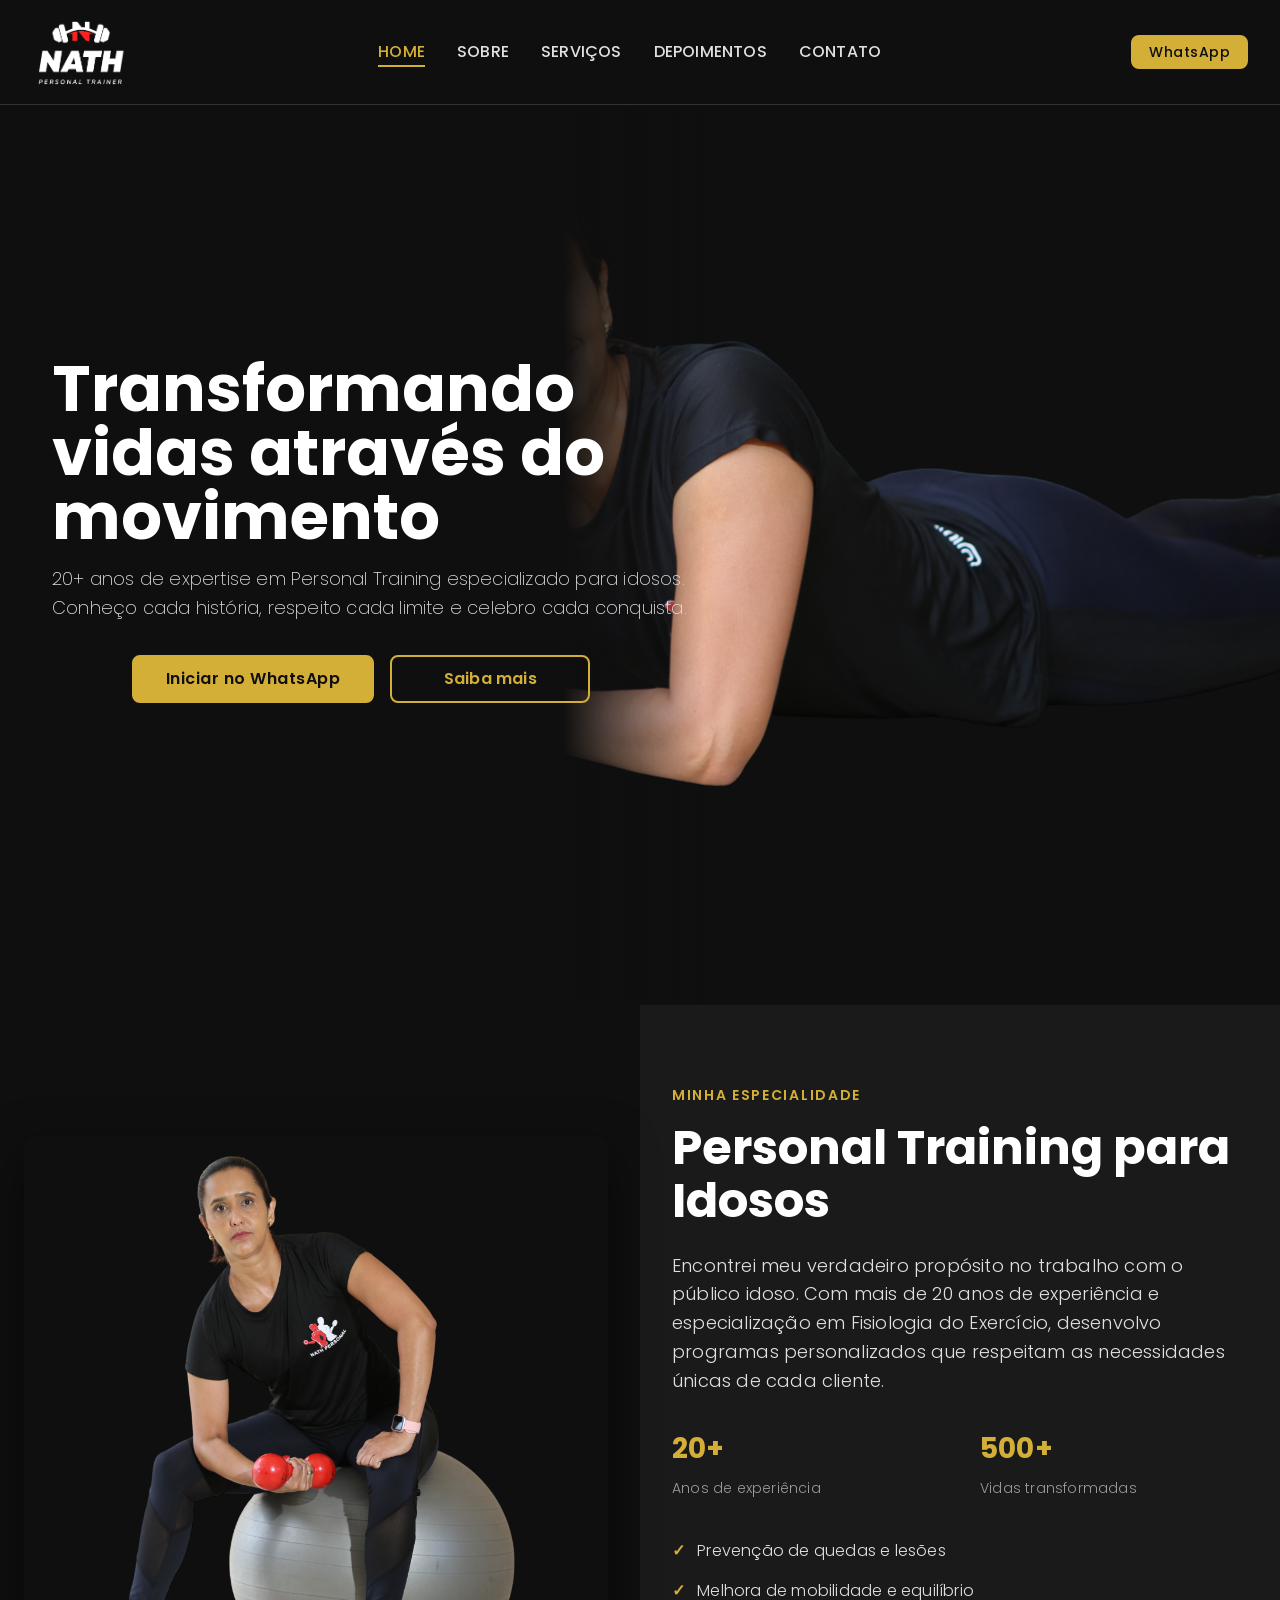
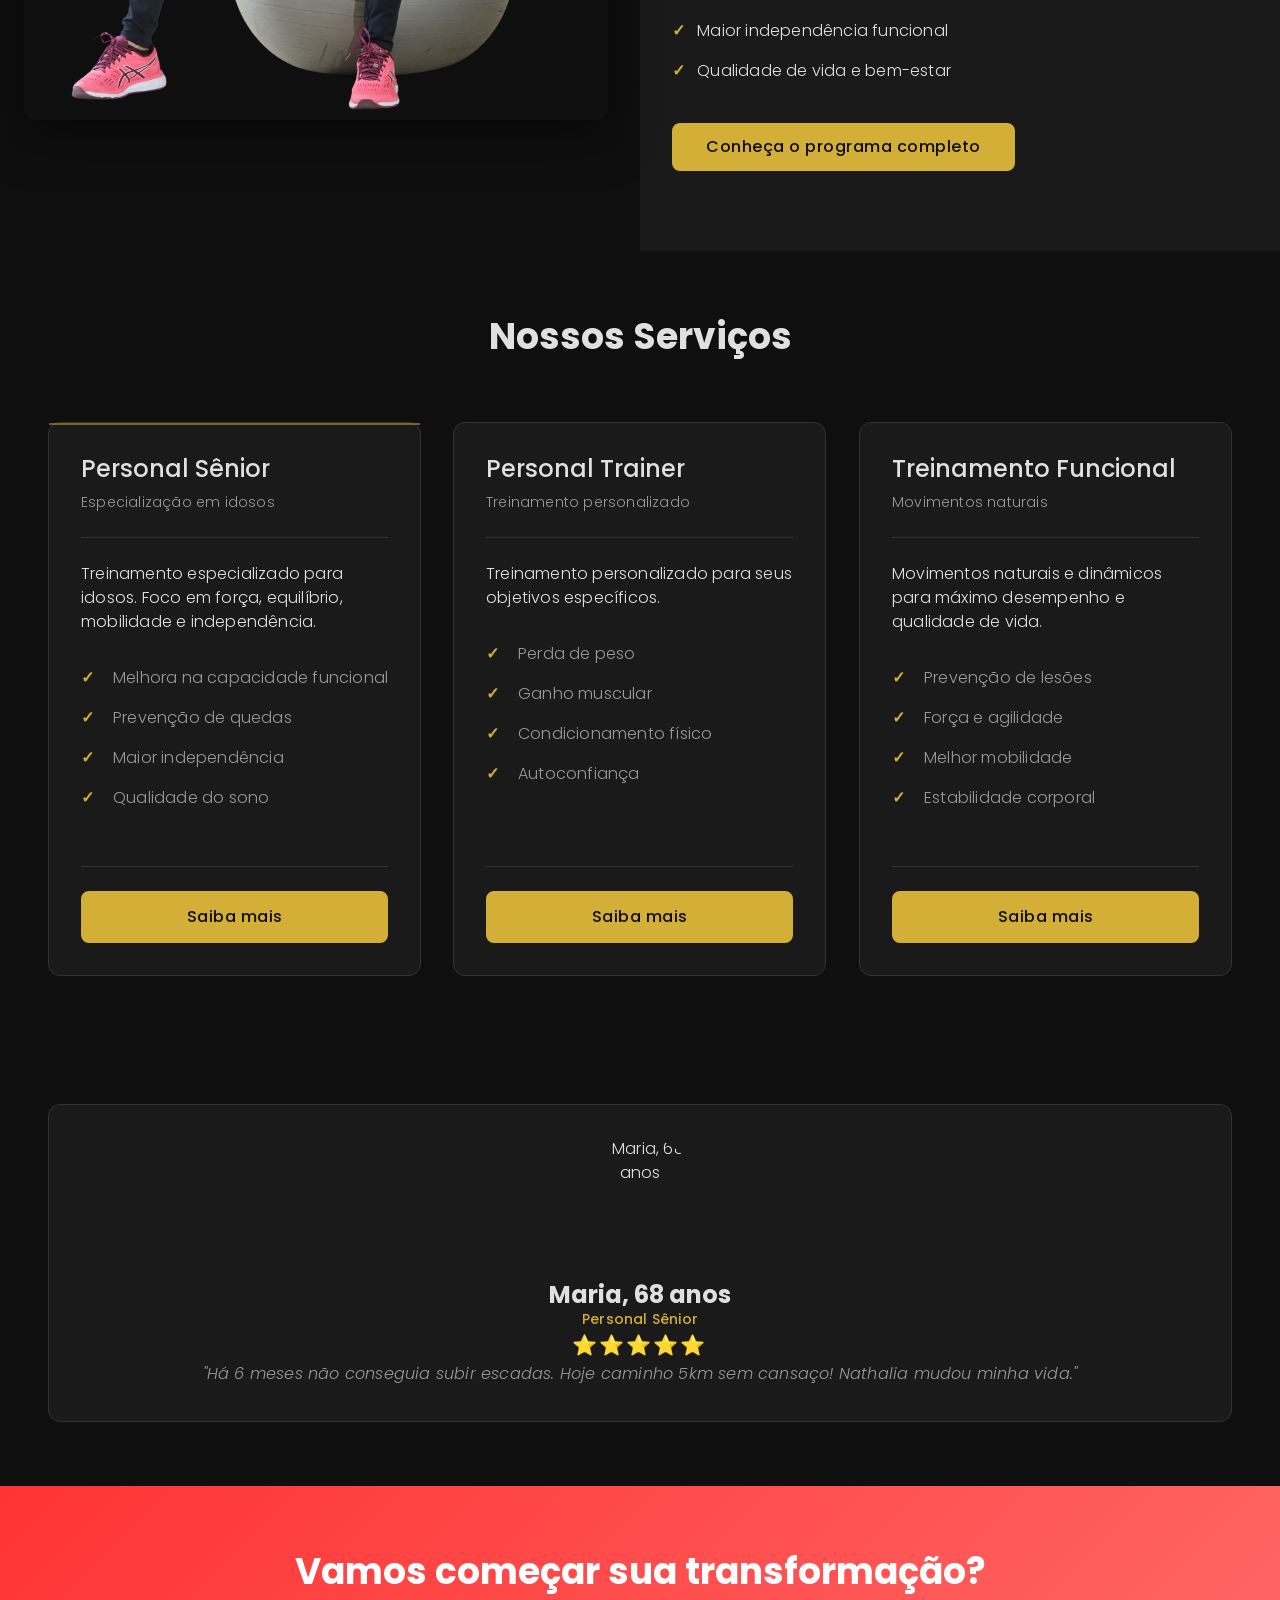
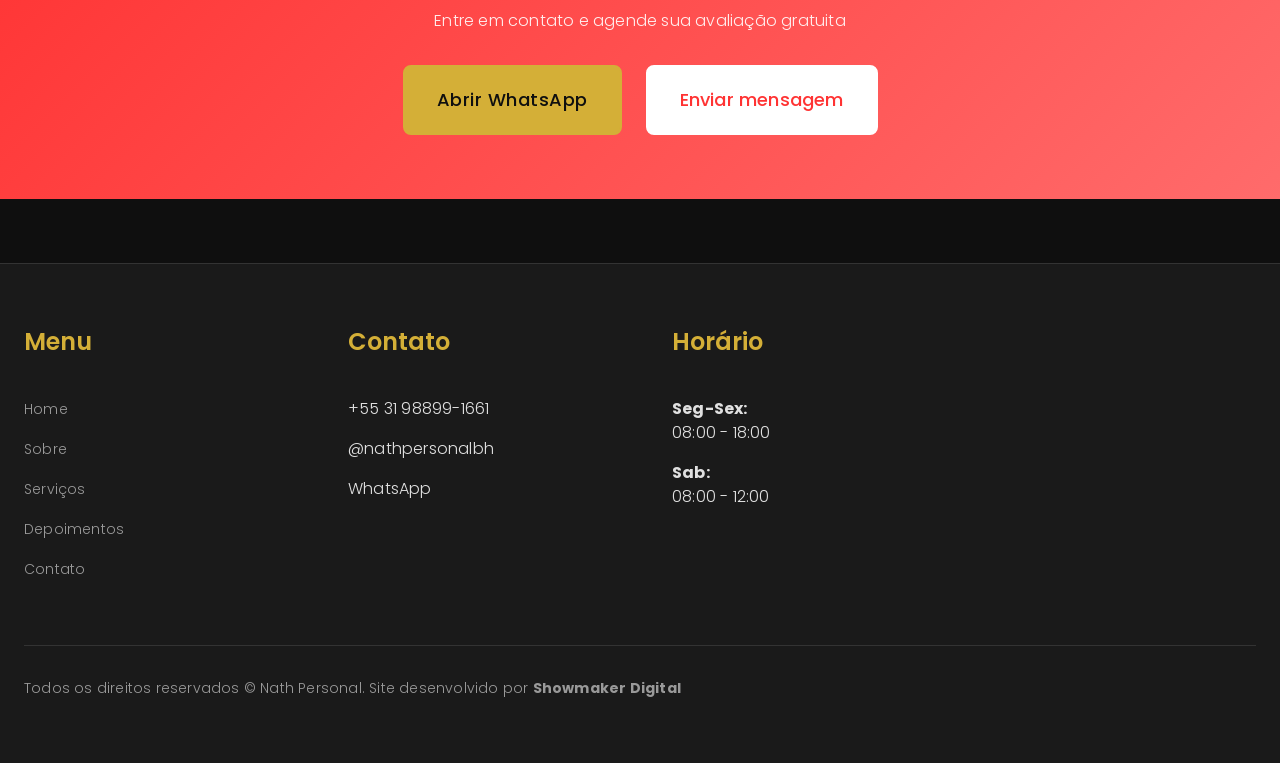
==== commit 4fa0a8d3: "fix: reduce left padding for better alignment - Change padding to 0 40px 0 20px - Minimal left paddi" ====
--- a/index.html
+++ b/index.html
@@ -65,7 +65,7 @@
     <div style="position: absolute; left: 0; top: 0; width: 55%; height: 100%; background: linear-gradient(90deg, var(--color-bg-primary) 0%, var(--color-bg-primary) 80%, rgba(15,15,15,0) 100%); z-index: 8;"></div>
 
     <!-- Content -->
-    <div style="width: 100%; max-width: 100%; padding: 0 40px 0 0; z-index: 10; position: relative; padding-left: 80px;">
+    <div style="width: 100%; max-width: 100%; padding: 0 40px 0 20px; z-index: 10; position: relative;">
       <div class="hero-content observe-fade-in-up" style="max-width: 650px; margin: 0; padding: 0;">
         <h1 class="hero-title" style="font-size: 64px; font-family: 'Poppins', sans-serif; font-weight: 700; line-height: 1.0; margin-bottom: 24px; margin-top: -50px; color: white; text-align: left;">
           Transformando vidas através do movimento
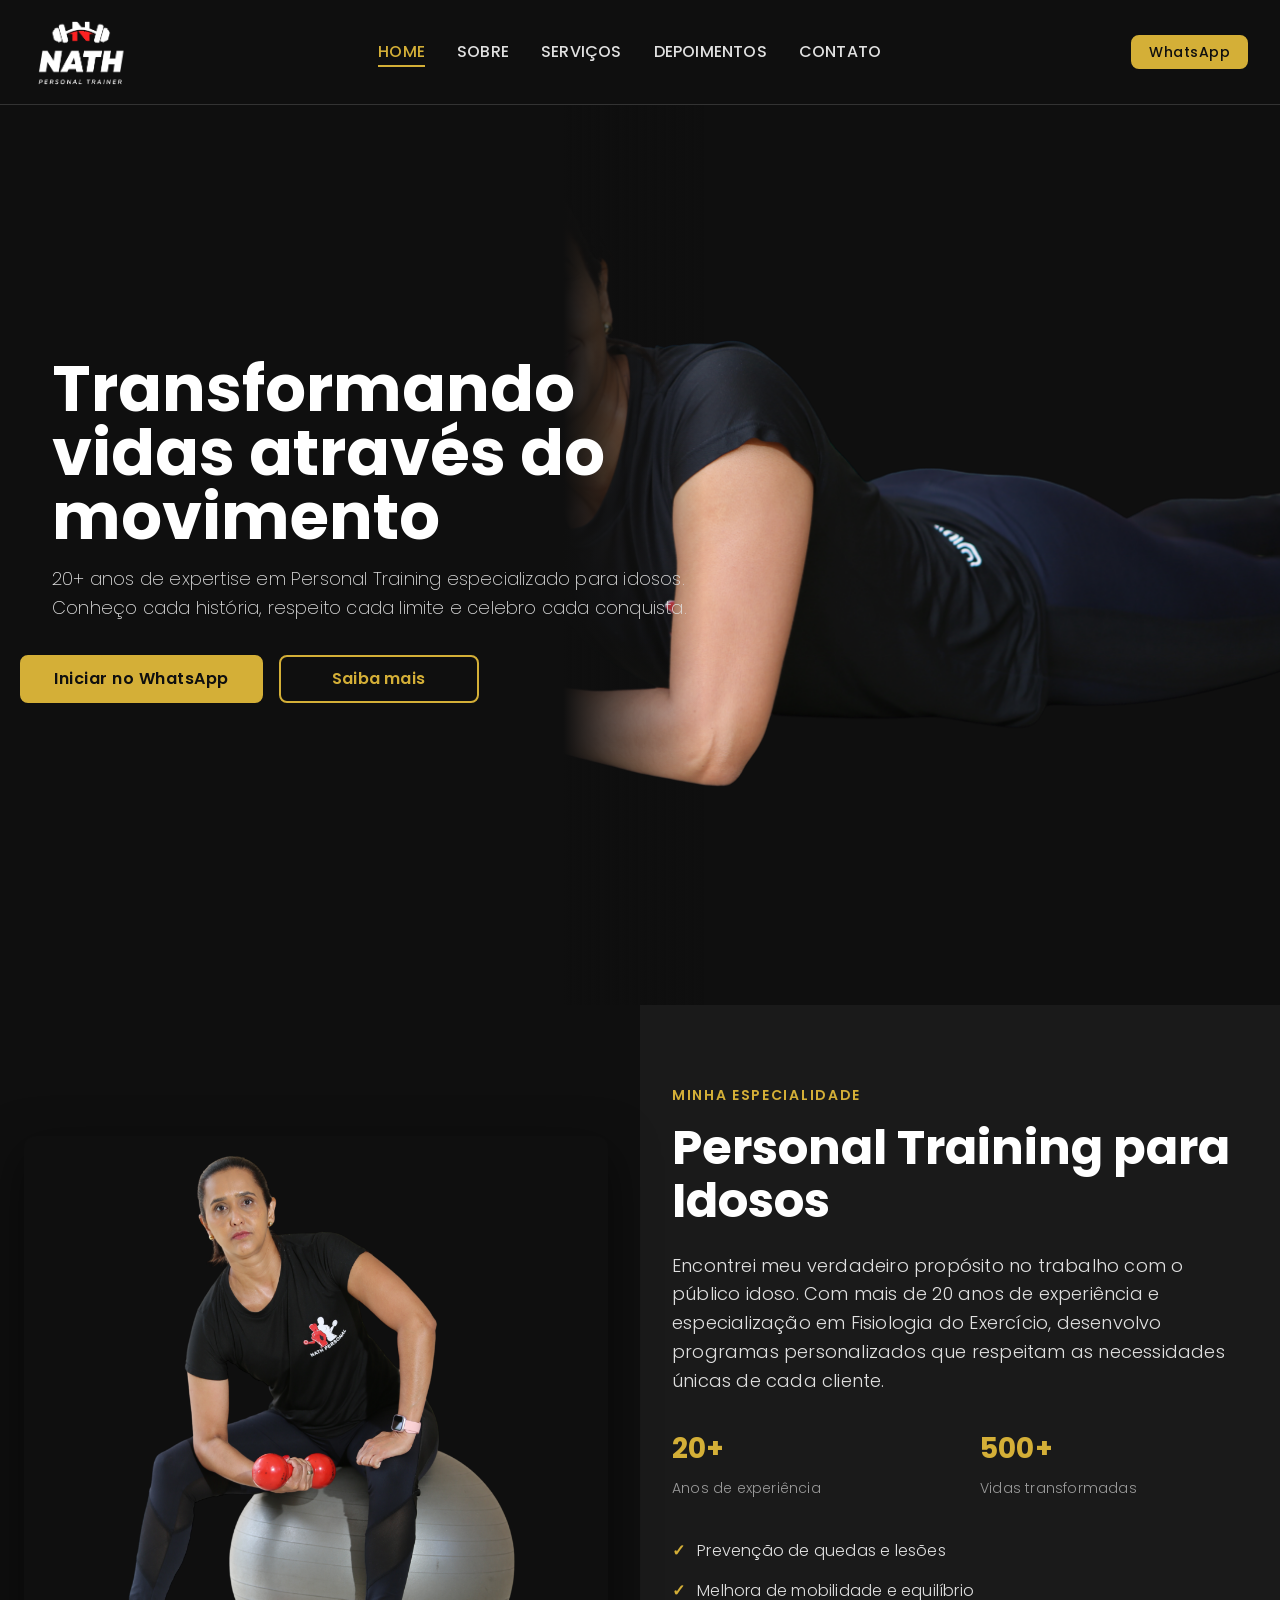
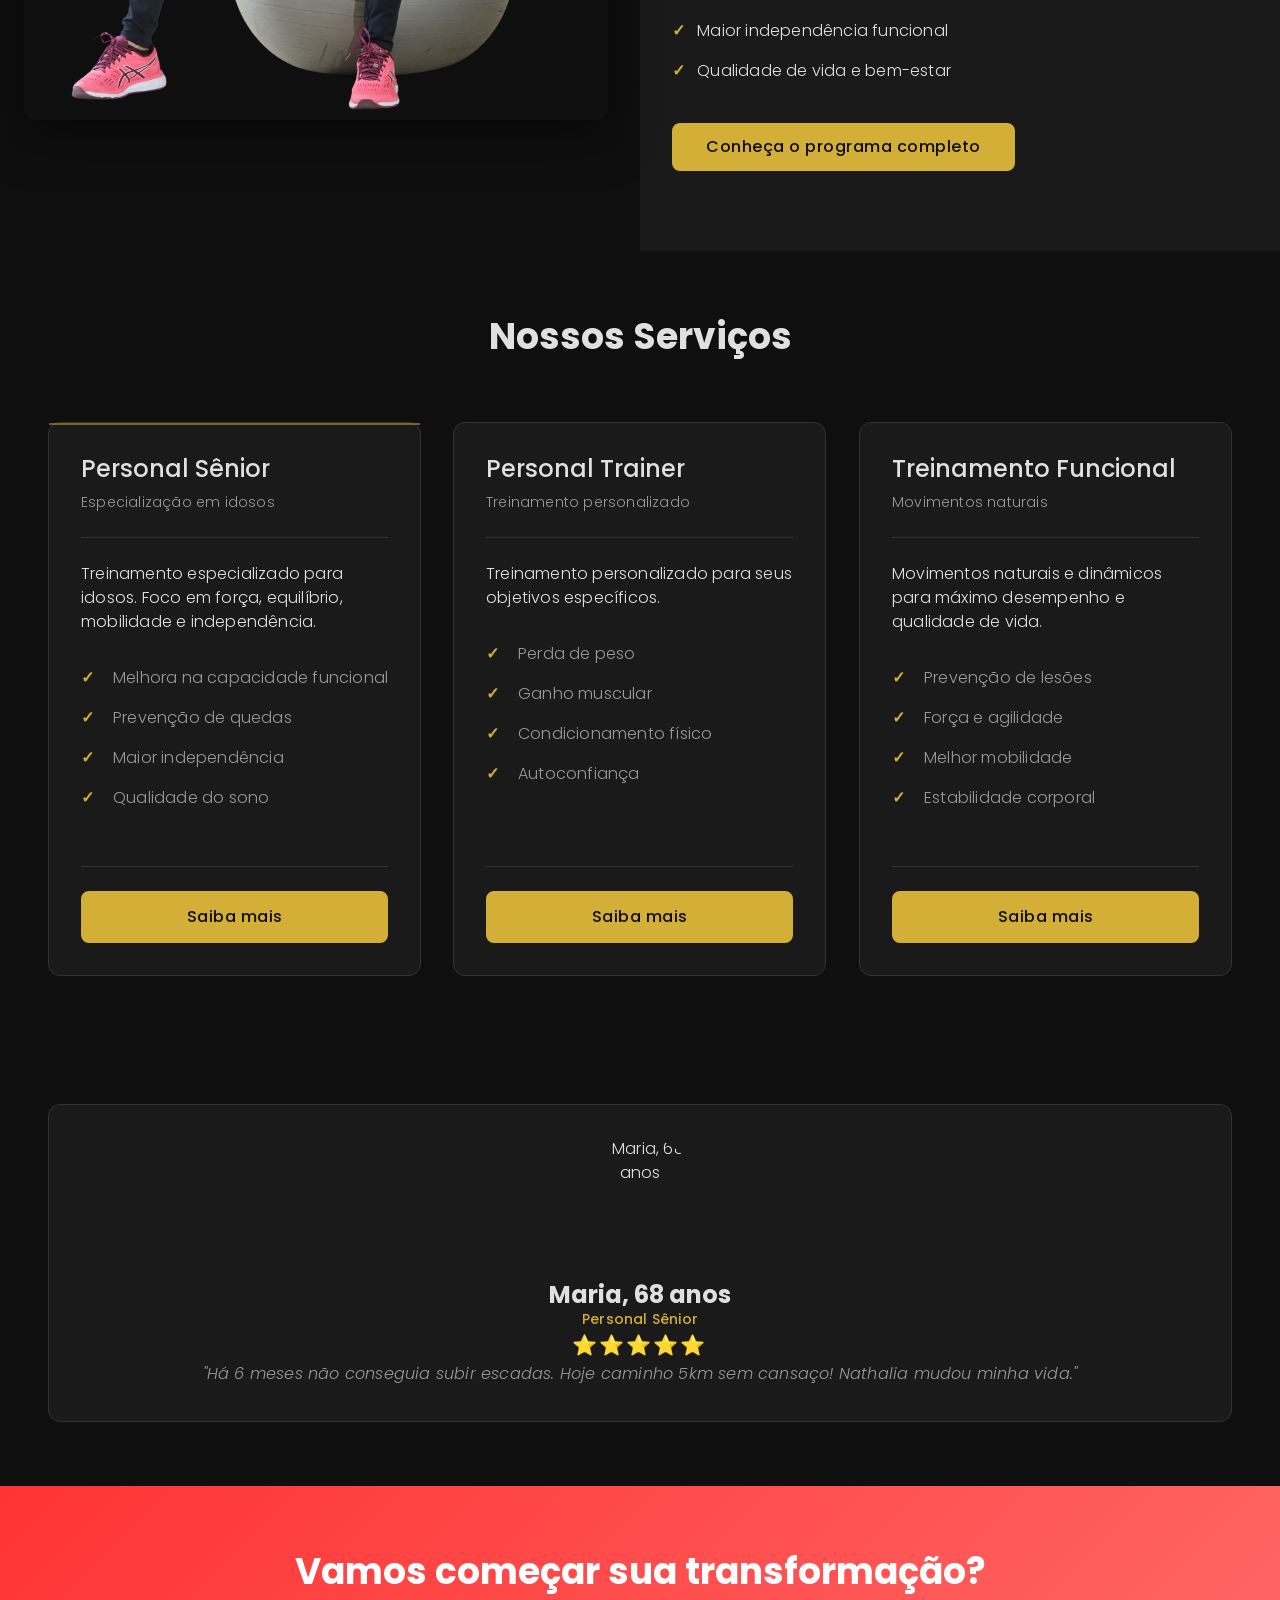
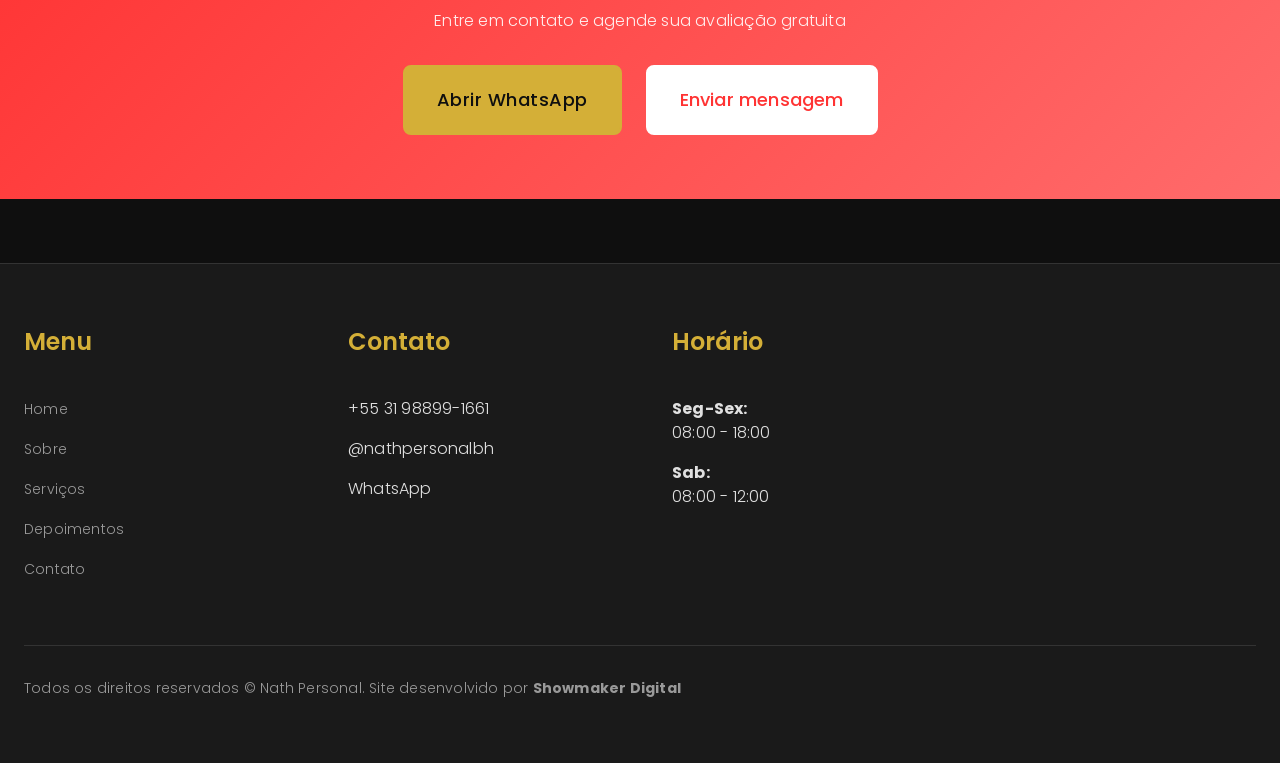
==== commit 18878d2b: "fix: align buttons to left with title - Add justify-content: flex-start to .hero-cta - Buttons now a" ====
--- a/index.html
+++ b/index.html
@@ -73,7 +73,7 @@
         <p class="hero-subtitle" style="font-size: 18px; font-family: 'Poppins', sans-serif; font-weight: 200; color: var(--color-text-primary); margin-bottom: 32px; line-height: 1.6; text-align: left; margin-top: -8px;">
           20+ anos de expertise em Personal Training especializado para idosos. Conheço cada história, respeito cada limite e celebro cada conquista.
         </p>
-        <div class="hero-cta" style="display: flex; gap: 16px; flex-wrap: wrap; margin-left: -32px; margin-top: 8px;">
+        <div class="hero-cta" style="display: flex; gap: 16px; flex-wrap: wrap; margin-left: -32px; margin-top: 8px; justify-content: flex-start;">
           <a href="https://api.whatsapp.com/send?l=pt_pt&phone=5531988991661" class="btn btn-primary" style="padding: 14px 32px; font-size: 16px; font-weight: 600;" target="_blank" rel="noopener noreferrer">Iniciar no WhatsApp</a>
           <a href="sobre.html" class="btn btn-secondary" style="padding: 14px 32px; font-size: 16px; font-weight: 600;">Saiba mais</a>
         </div>
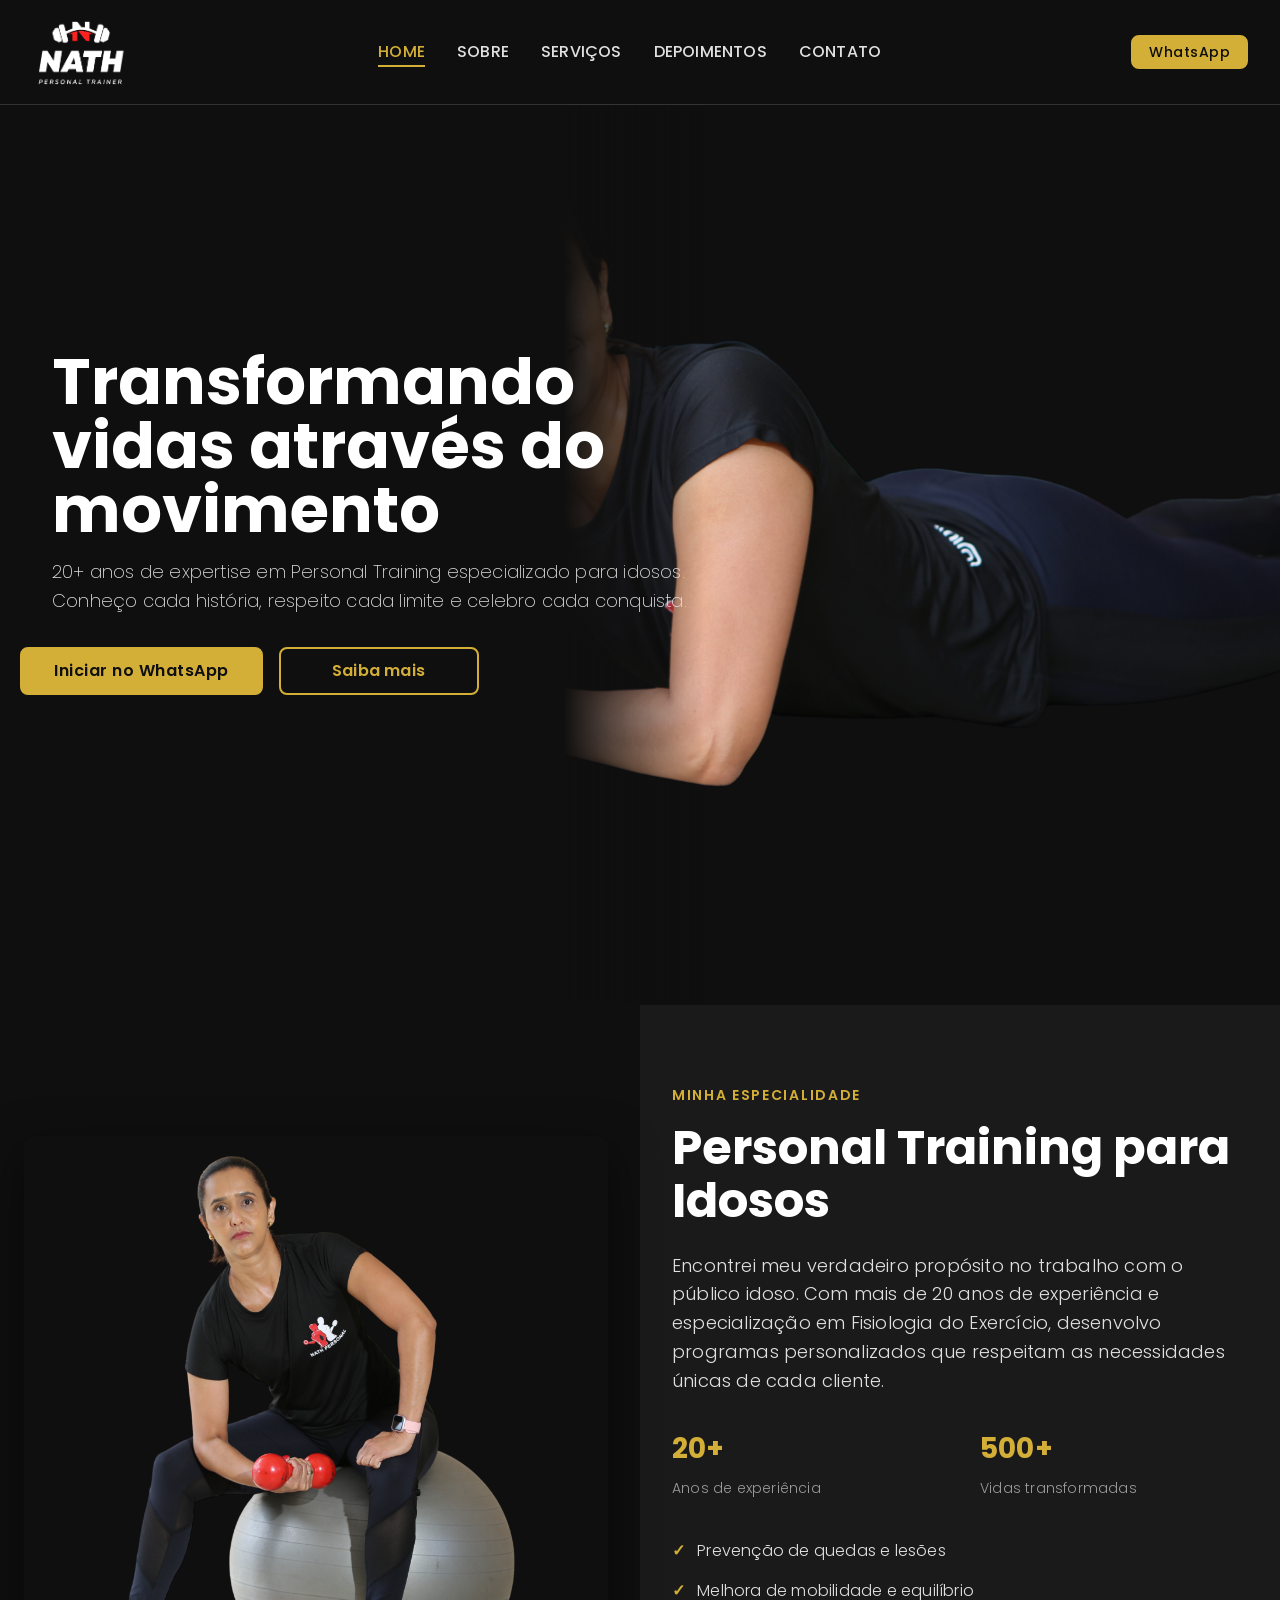
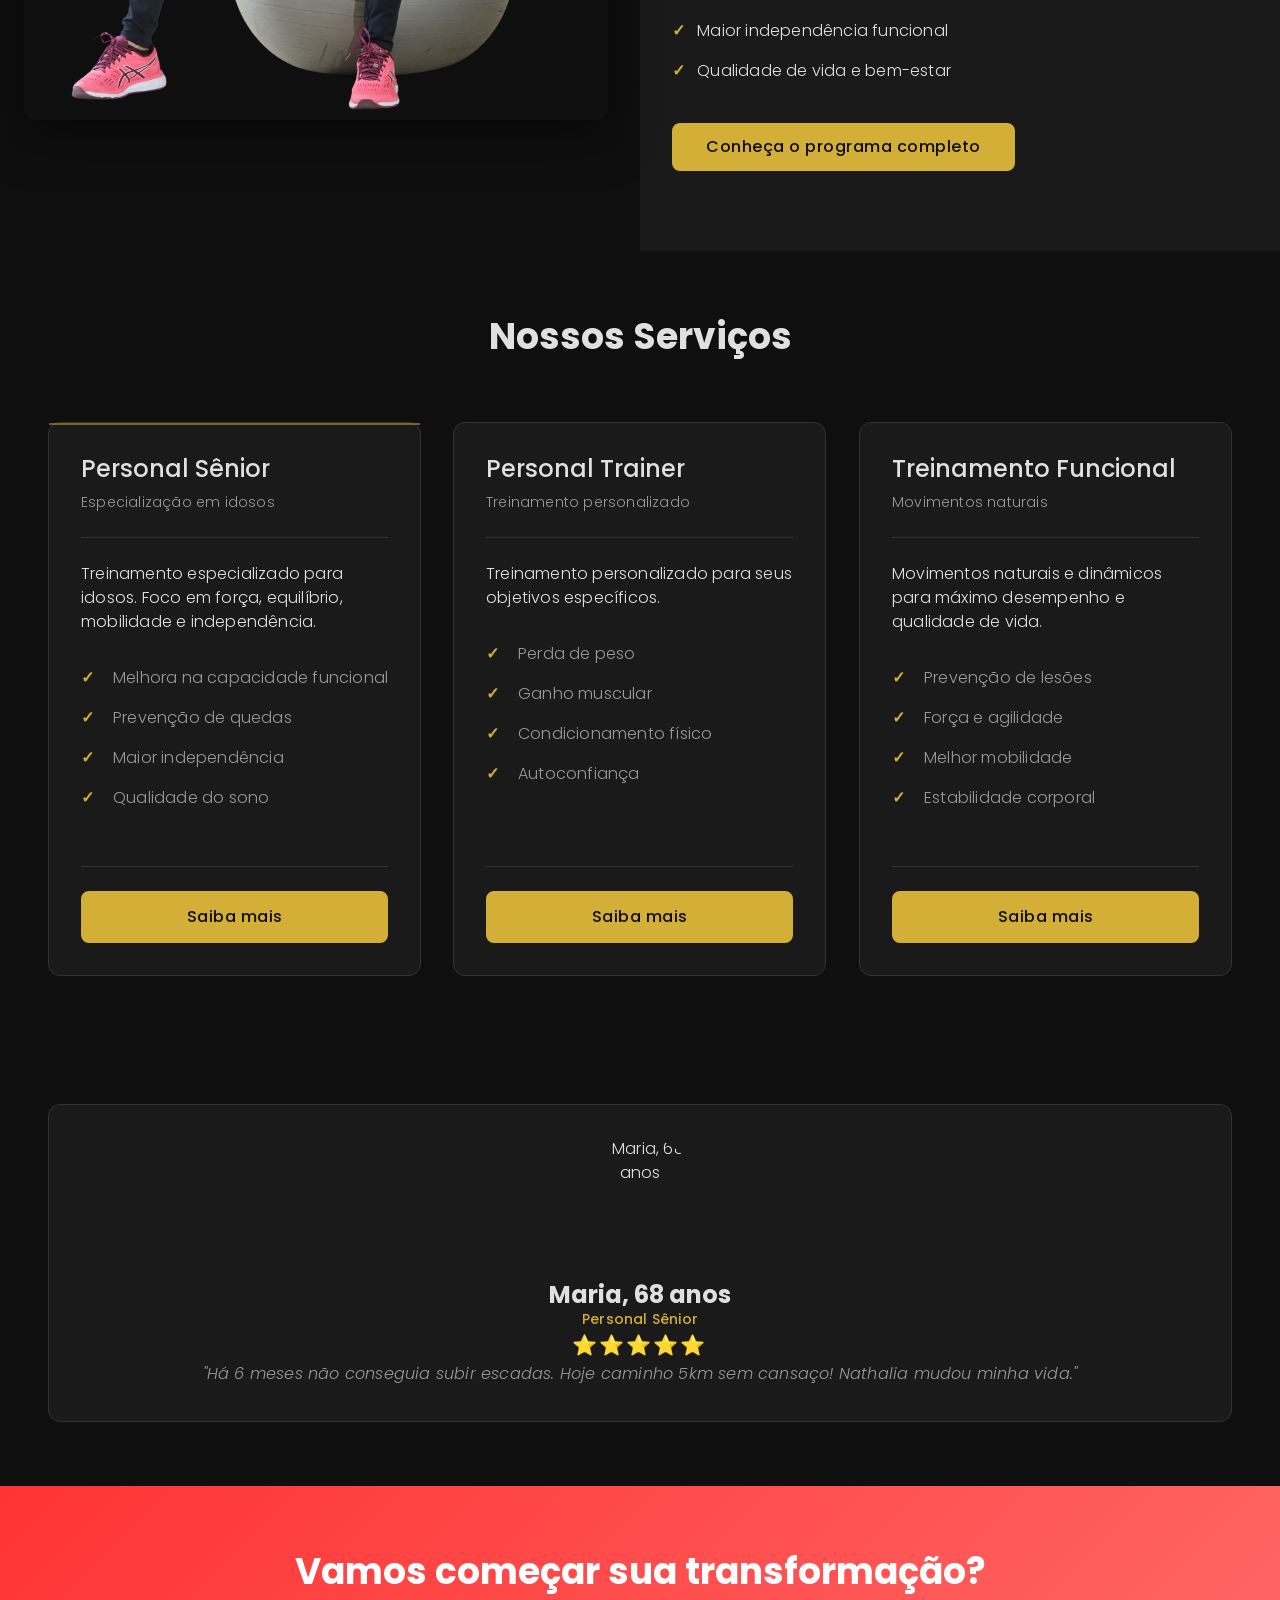
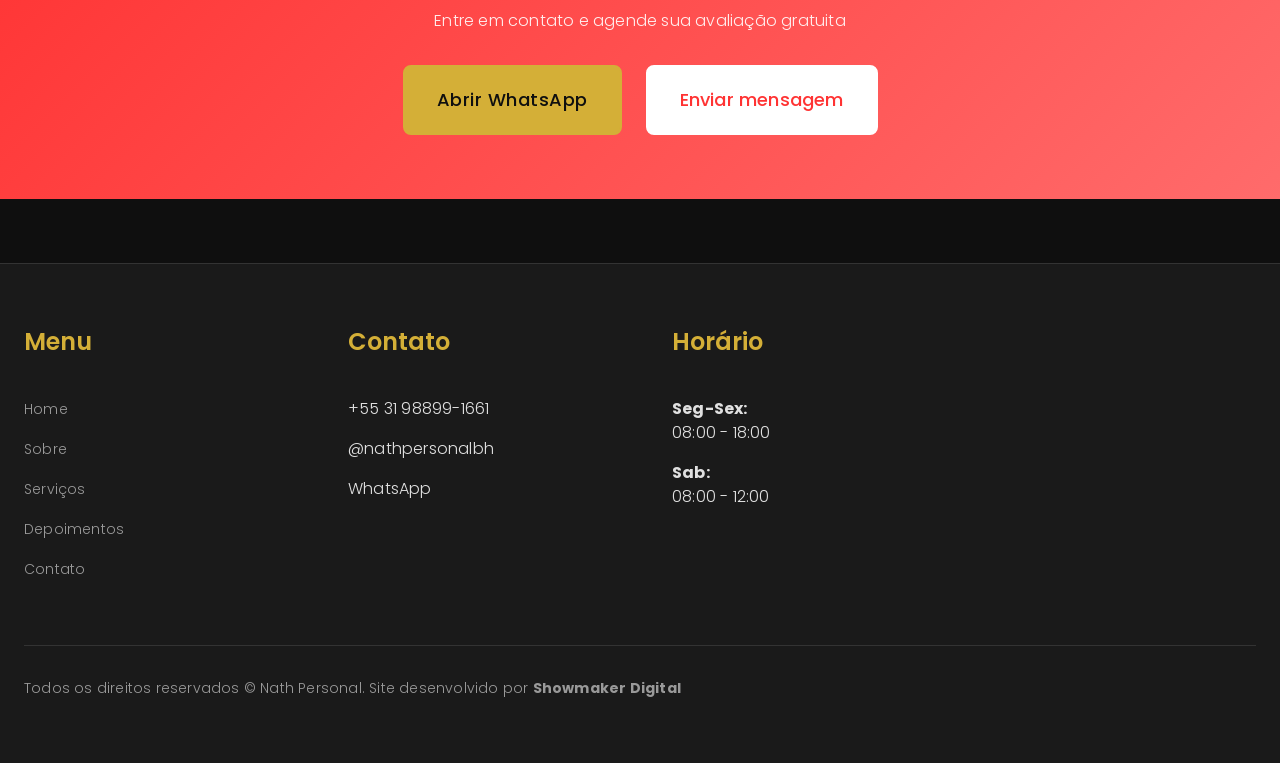
==== commit 8b818032: "polish: adjust hero spacing for final alignment - Increase title margin-top to -65px (move up) - Inc" ====
--- a/index.html
+++ b/index.html
@@ -67,13 +67,13 @@
     <!-- Content -->
     <div style="width: 100%; max-width: 100%; padding: 0 40px 0 20px; z-index: 10; position: relative;">
       <div class="hero-content observe-fade-in-up" style="max-width: 650px; margin: 0; padding: 0;">
-        <h1 class="hero-title" style="font-size: 64px; font-family: 'Poppins', sans-serif; font-weight: 700; line-height: 1.0; margin-bottom: 24px; margin-top: -50px; color: white; text-align: left;">
+        <h1 class="hero-title" style="font-size: 64px; font-family: 'Poppins', sans-serif; font-weight: 700; line-height: 1.0; margin-bottom: 24px; margin-top: -65px; color: white; text-align: left;">
           Transformando vidas através do movimento
         </h1>
         <p class="hero-subtitle" style="font-size: 18px; font-family: 'Poppins', sans-serif; font-weight: 200; color: var(--color-text-primary); margin-bottom: 32px; line-height: 1.6; text-align: left; margin-top: -8px;">
           20+ anos de expertise em Personal Training especializado para idosos. Conheço cada história, respeito cada limite e celebro cada conquista.
         </p>
-        <div class="hero-cta" style="display: flex; gap: 16px; flex-wrap: wrap; margin-left: -32px; margin-top: 8px; justify-content: flex-start;">
+        <div class="hero-cta" style="display: flex; gap: 16px; flex-wrap: wrap; margin-left: -32px; margin-top: 16px; justify-content: flex-start;">
           <a href="https://api.whatsapp.com/send?l=pt_pt&phone=5531988991661" class="btn btn-primary" style="padding: 14px 32px; font-size: 16px; font-weight: 600;" target="_blank" rel="noopener noreferrer">Iniciar no WhatsApp</a>
           <a href="sobre.html" class="btn btn-secondary" style="padding: 14px 32px; font-size: 16px; font-weight: 600;">Saiba mais</a>
         </div>
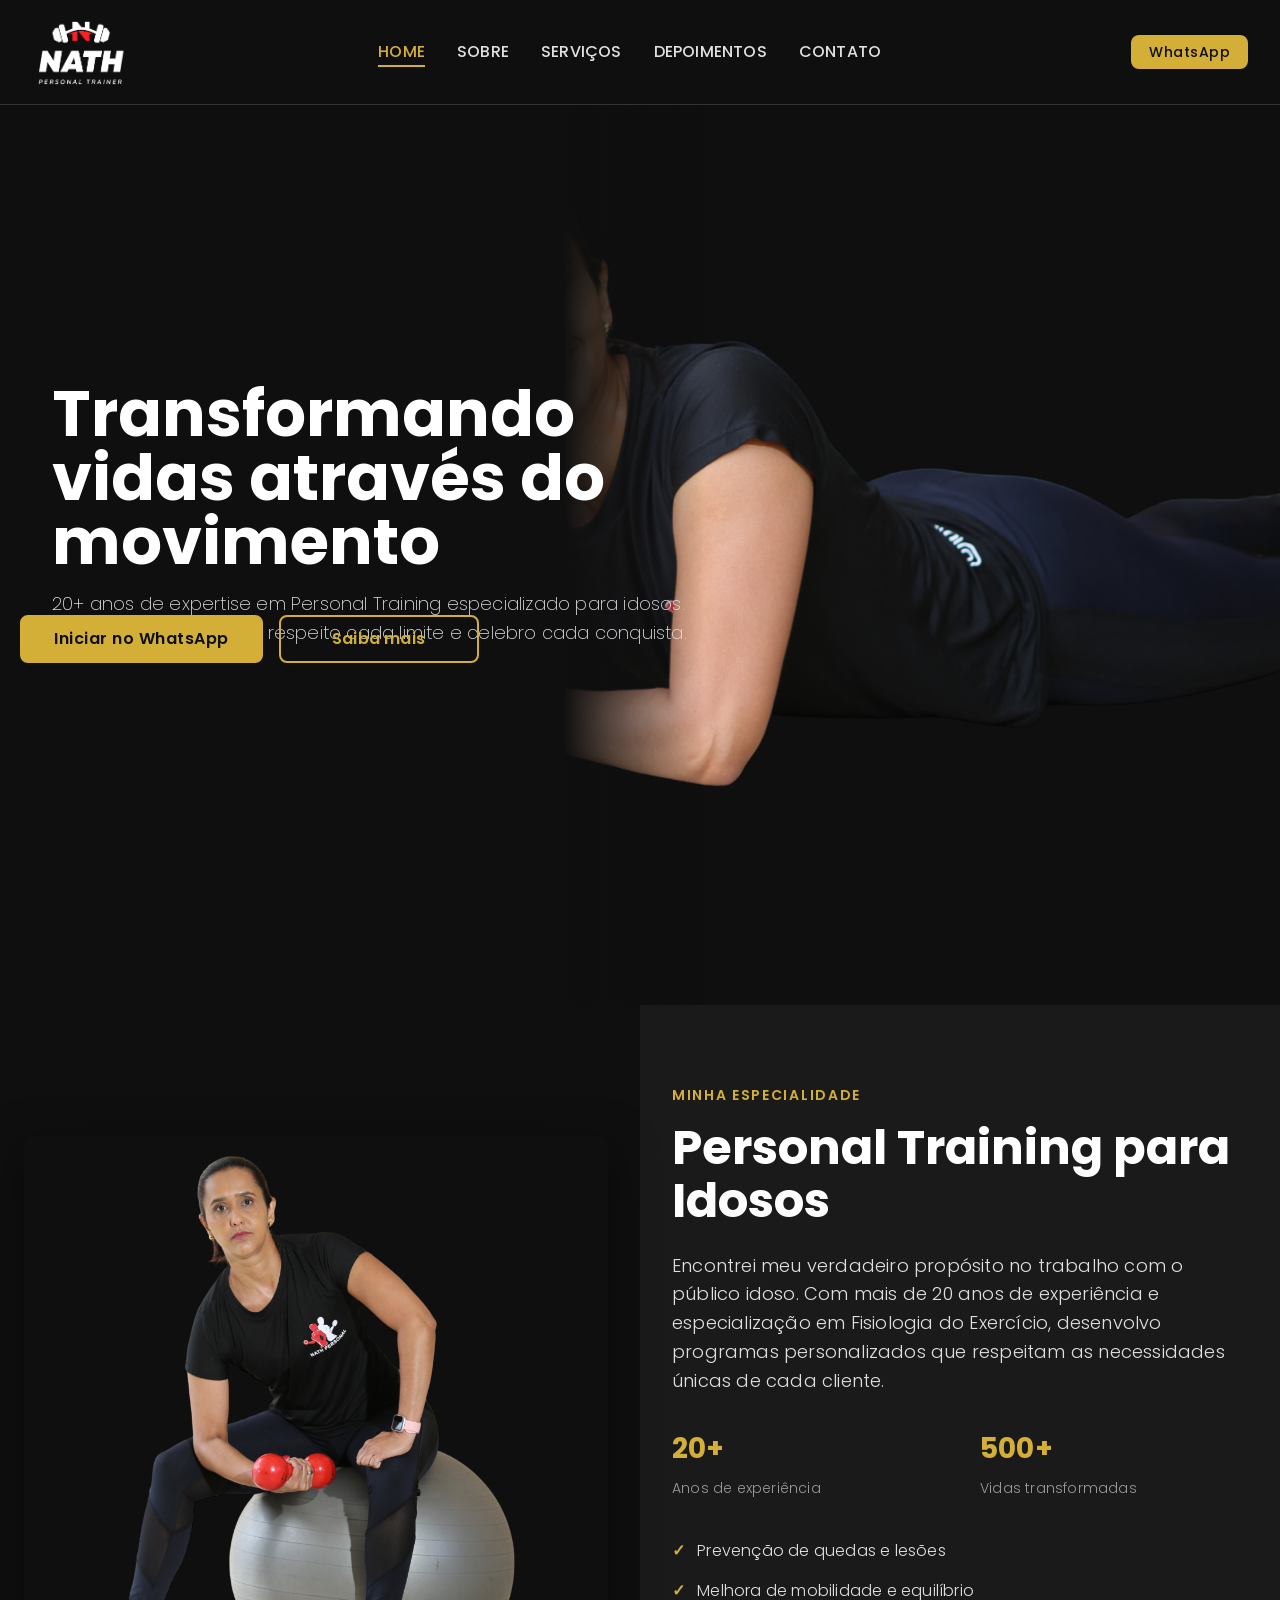
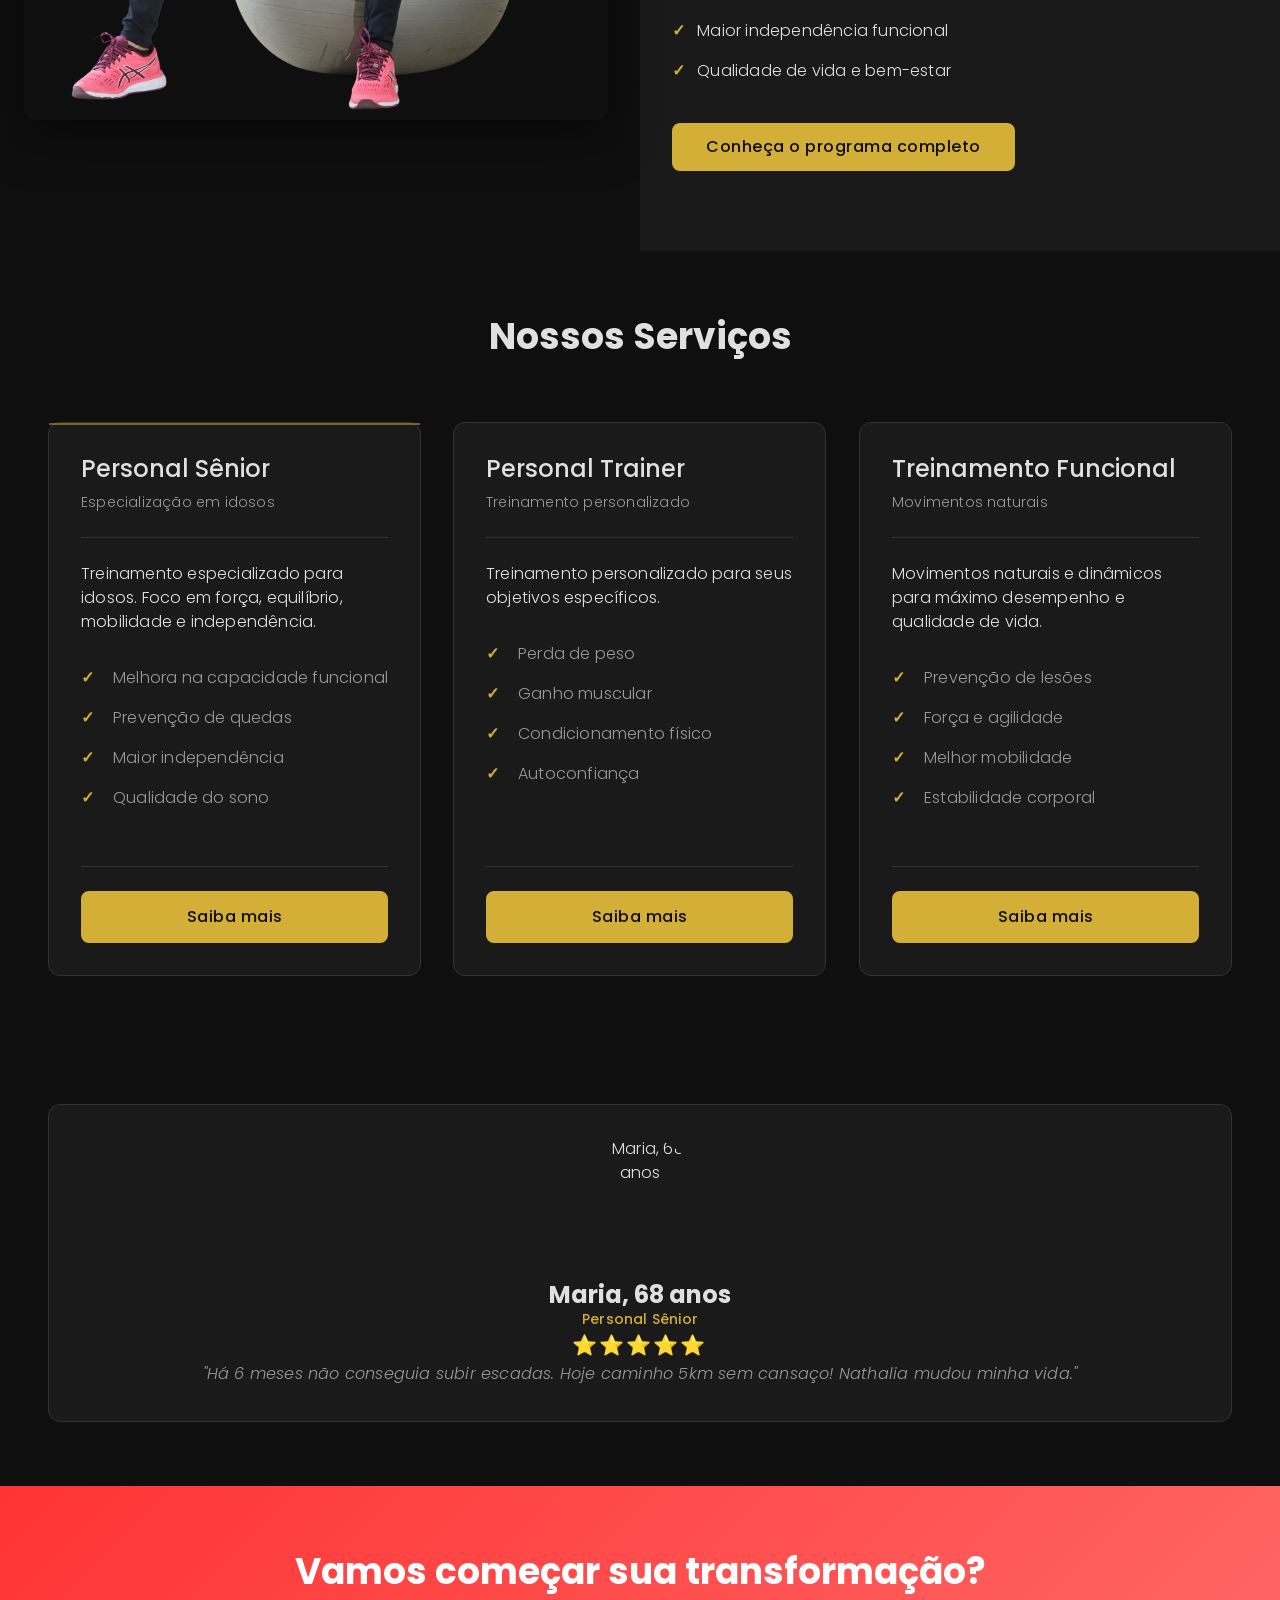
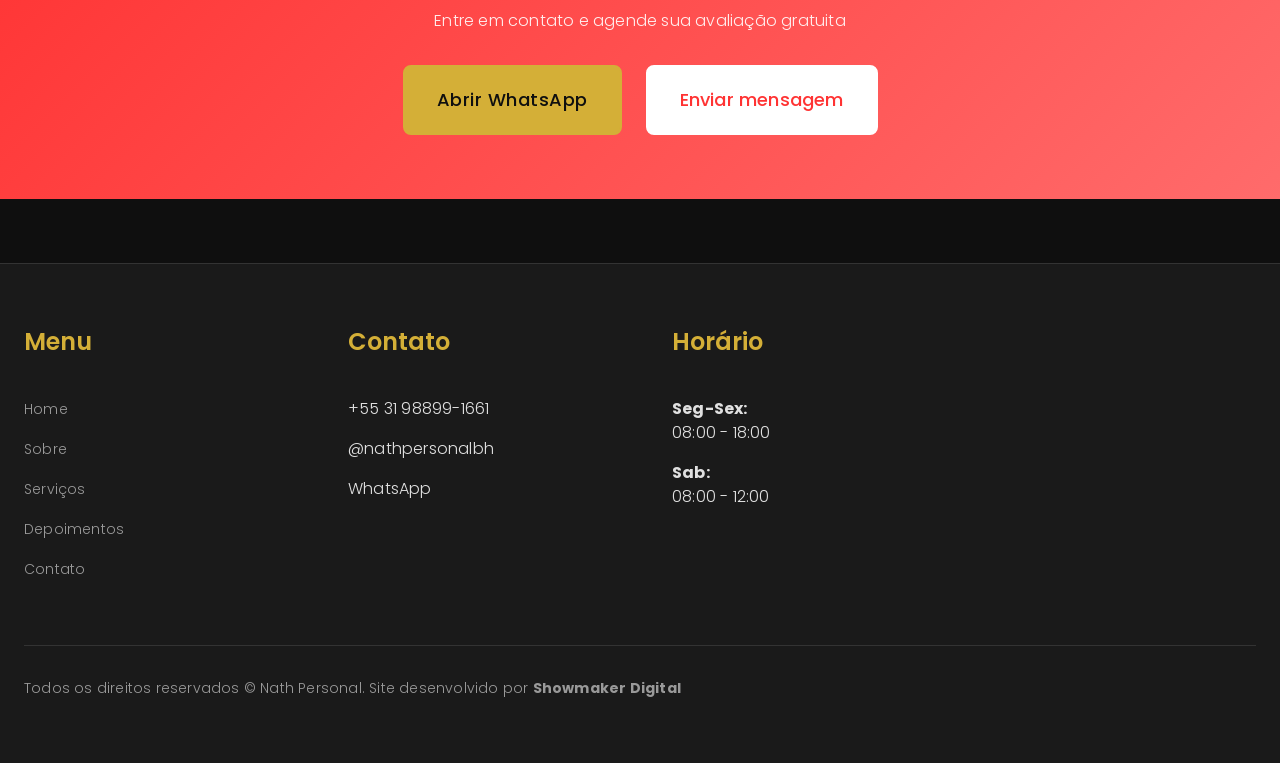
==== commit 23f7c06f: "fix: align buttons with title baseline using negative margin" ====
--- a/index.html
+++ b/index.html
@@ -73,7 +73,7 @@
         <p class="hero-subtitle" style="font-size: 18px; font-family: 'Poppins', sans-serif; font-weight: 200; color: var(--color-text-primary); margin-bottom: 32px; line-height: 1.6; text-align: left; margin-top: -8px;">
           20+ anos de expertise em Personal Training especializado para idosos. Conheço cada história, respeito cada limite e celebro cada conquista.
         </p>
-        <div class="hero-cta" style="display: flex; gap: 16px; flex-wrap: wrap; margin-left: -32px; margin-top: 16px; justify-content: flex-start;">
+        <div class="hero-cta" style="display: flex; gap: 16px; flex-wrap: wrap; margin-left: -32px; margin-top: -64px; justify-content: flex-start;">
           <a href="https://api.whatsapp.com/send?l=pt_pt&phone=5531988991661" class="btn btn-primary" style="padding: 14px 32px; font-size: 16px; font-weight: 600;" target="_blank" rel="noopener noreferrer">Iniciar no WhatsApp</a>
           <a href="sobre.html" class="btn btn-secondary" style="padding: 14px 32px; font-size: 16px; font-weight: 600;">Saiba mais</a>
         </div>
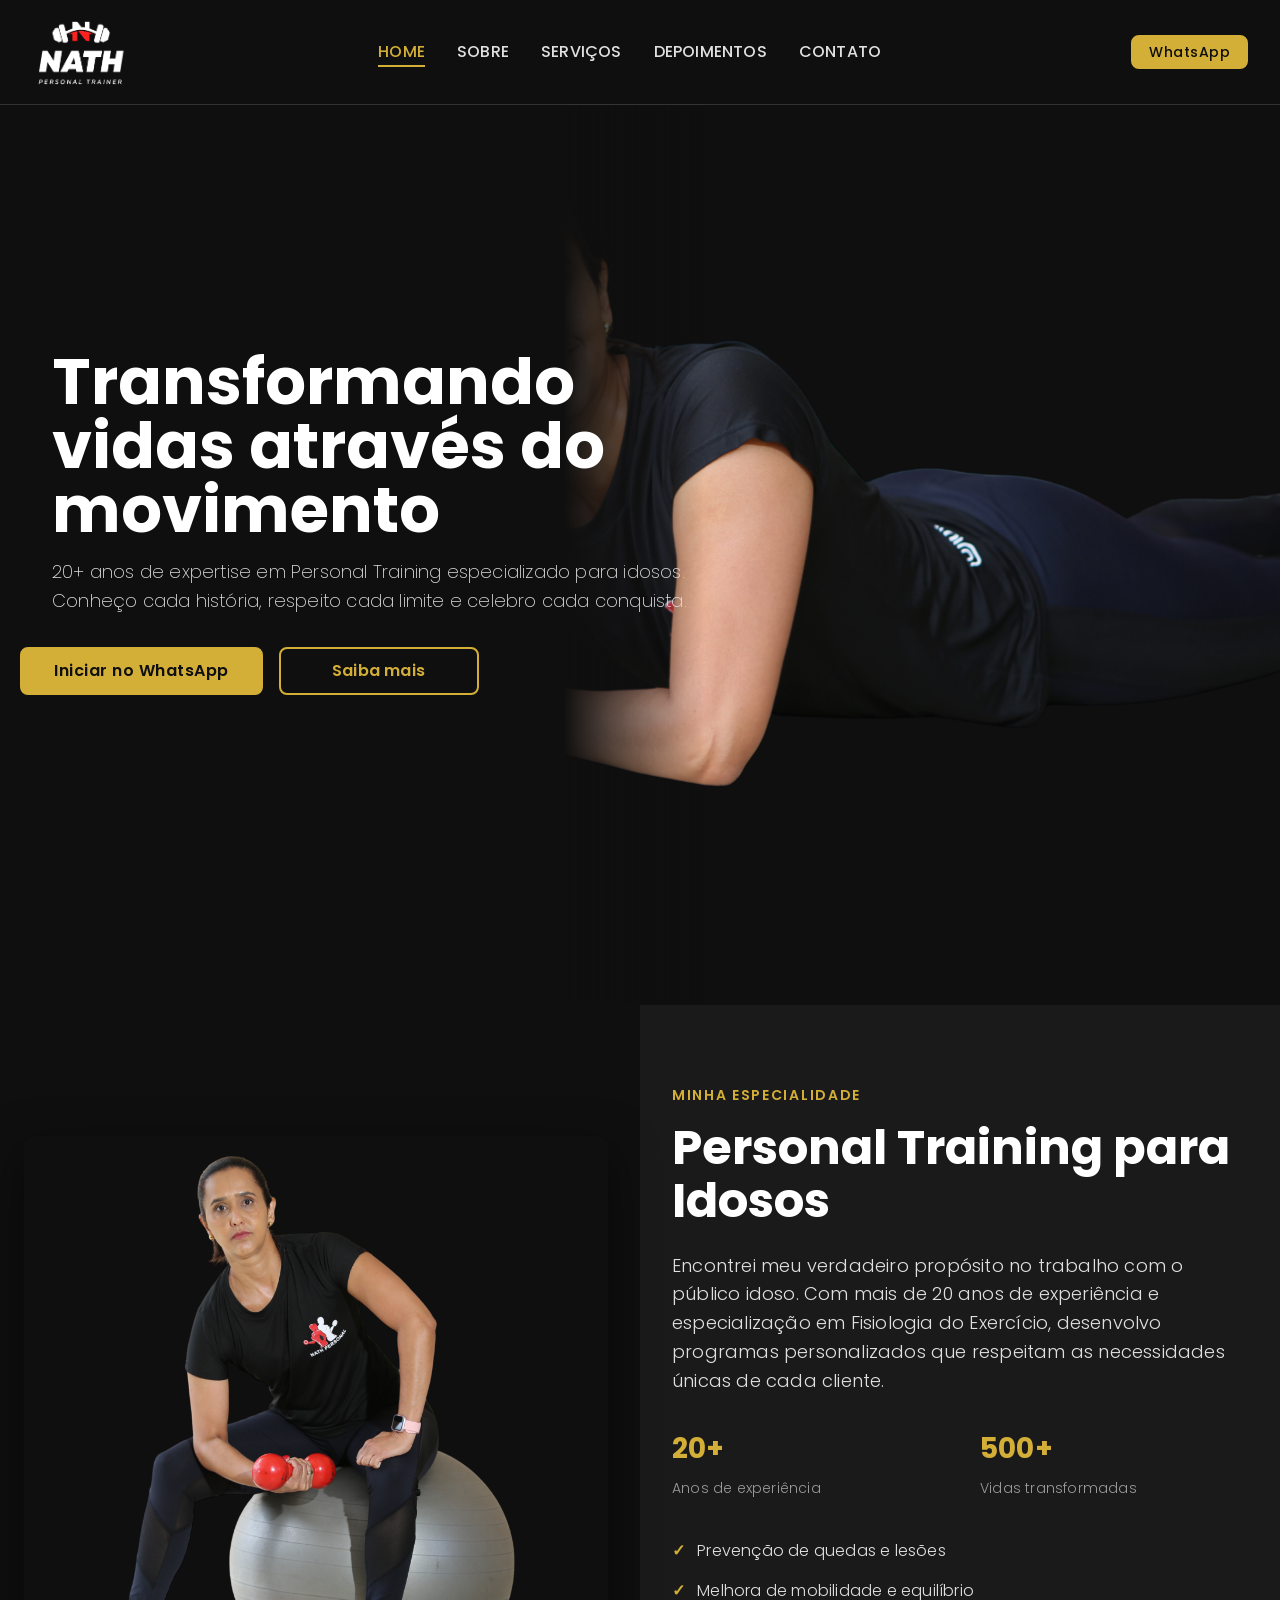
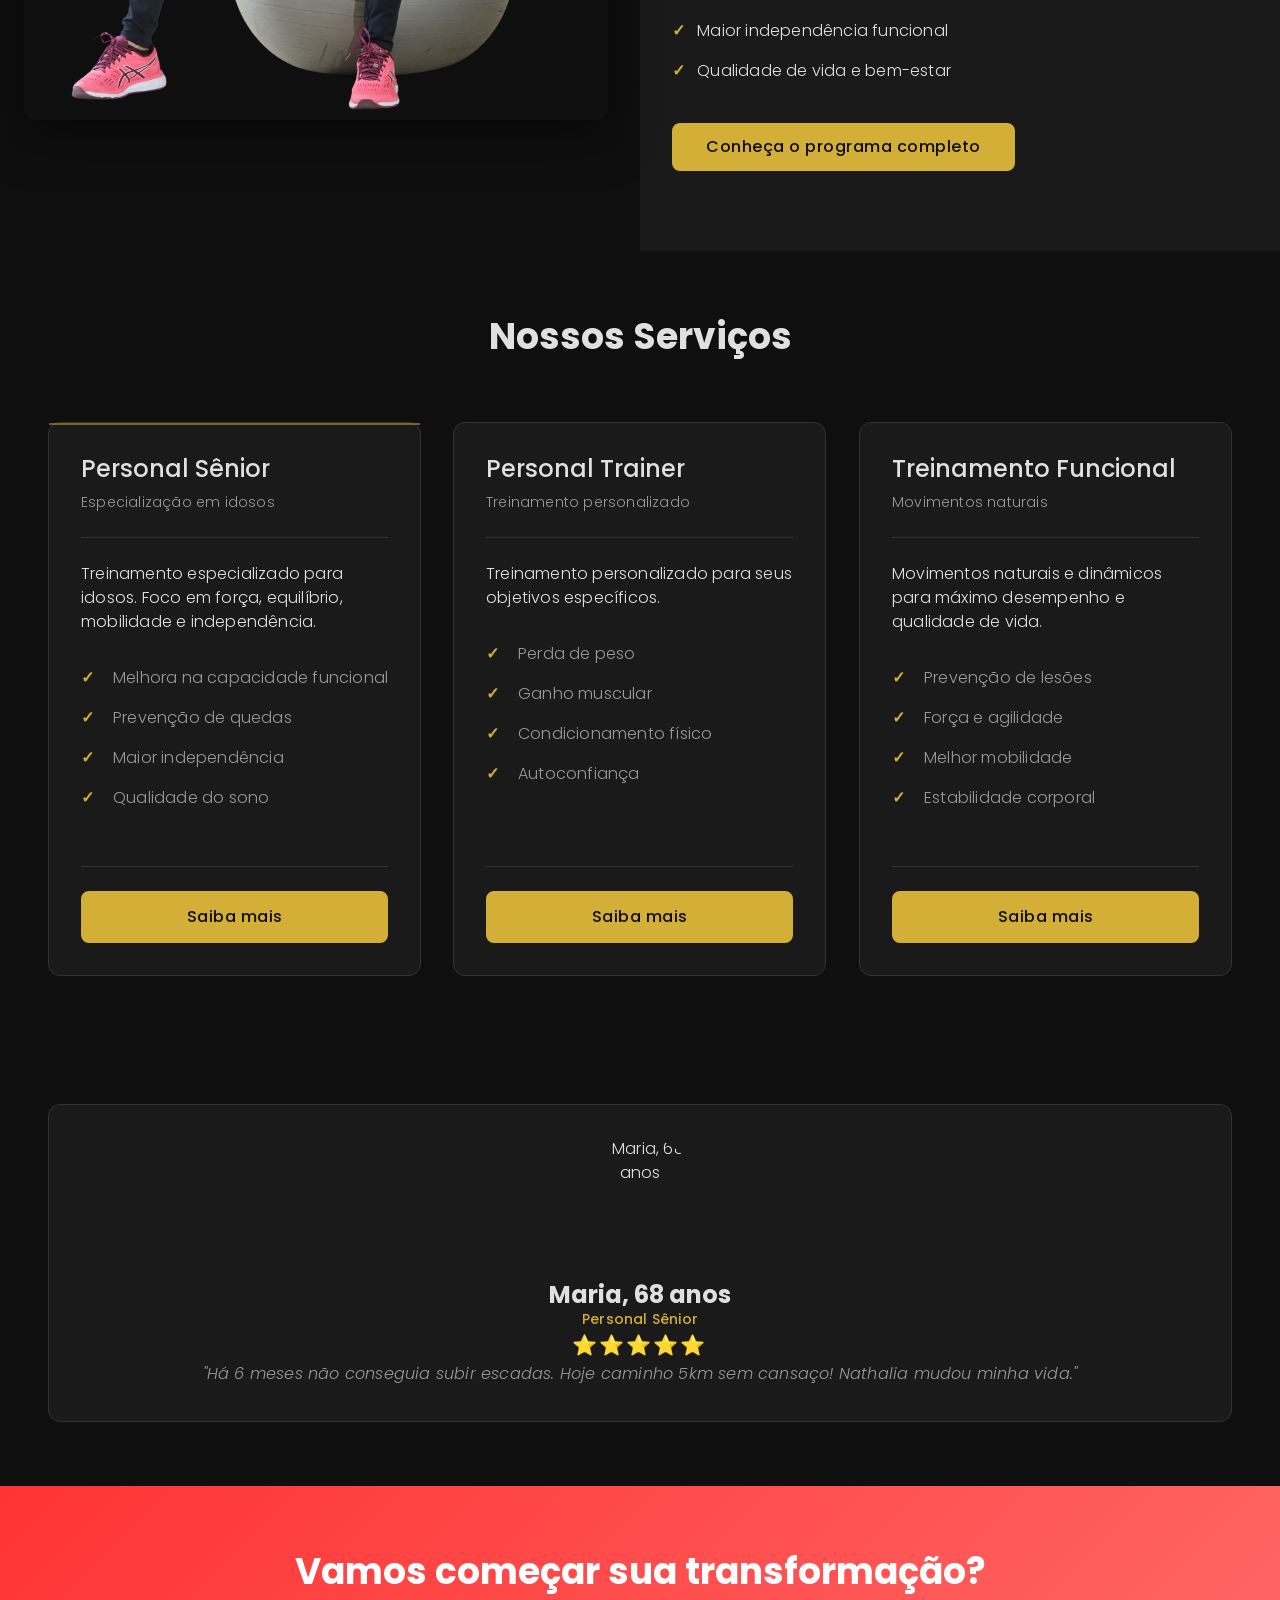
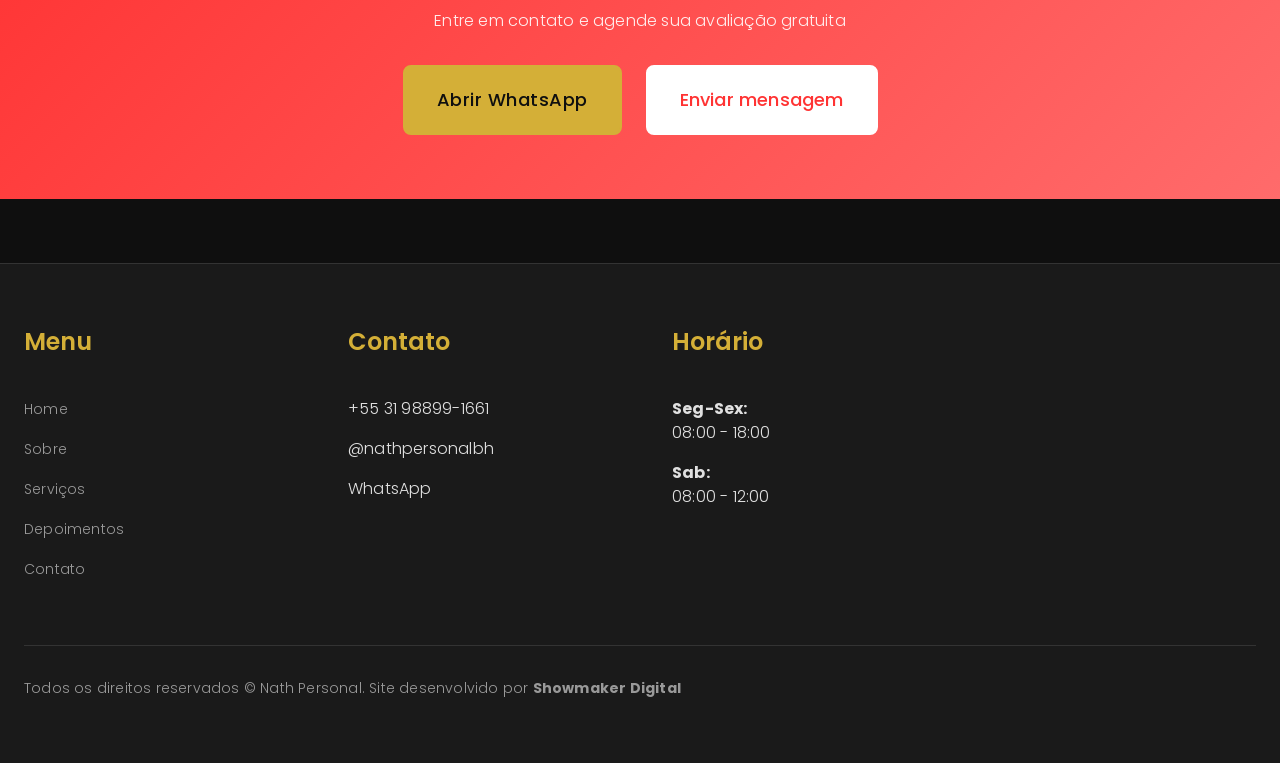
==== commit c98b730b: "Revert "fix: align buttons with title baseline using negative margin" This reverts commit 23f7c06fdd" ====
--- a/index.html
+++ b/index.html
@@ -73,7 +73,7 @@
         <p class="hero-subtitle" style="font-size: 18px; font-family: 'Poppins', sans-serif; font-weight: 200; color: var(--color-text-primary); margin-bottom: 32px; line-height: 1.6; text-align: left; margin-top: -8px;">
           20+ anos de expertise em Personal Training especializado para idosos. Conheço cada história, respeito cada limite e celebro cada conquista.
         </p>
-        <div class="hero-cta" style="display: flex; gap: 16px; flex-wrap: wrap; margin-left: -32px; margin-top: -64px; justify-content: flex-start;">
+        <div class="hero-cta" style="display: flex; gap: 16px; flex-wrap: wrap; margin-left: -32px; margin-top: 32px; justify-content: flex-start;">
           <a href="https://api.whatsapp.com/send?l=pt_pt&phone=5531988991661" class="btn btn-primary" style="padding: 14px 32px; font-size: 16px; font-weight: 600;" target="_blank" rel="noopener noreferrer">Iniciar no WhatsApp</a>
           <a href="sobre.html" class="btn btn-secondary" style="padding: 14px 32px; font-size: 16px; font-weight: 600;">Saiba mais</a>
         </div>
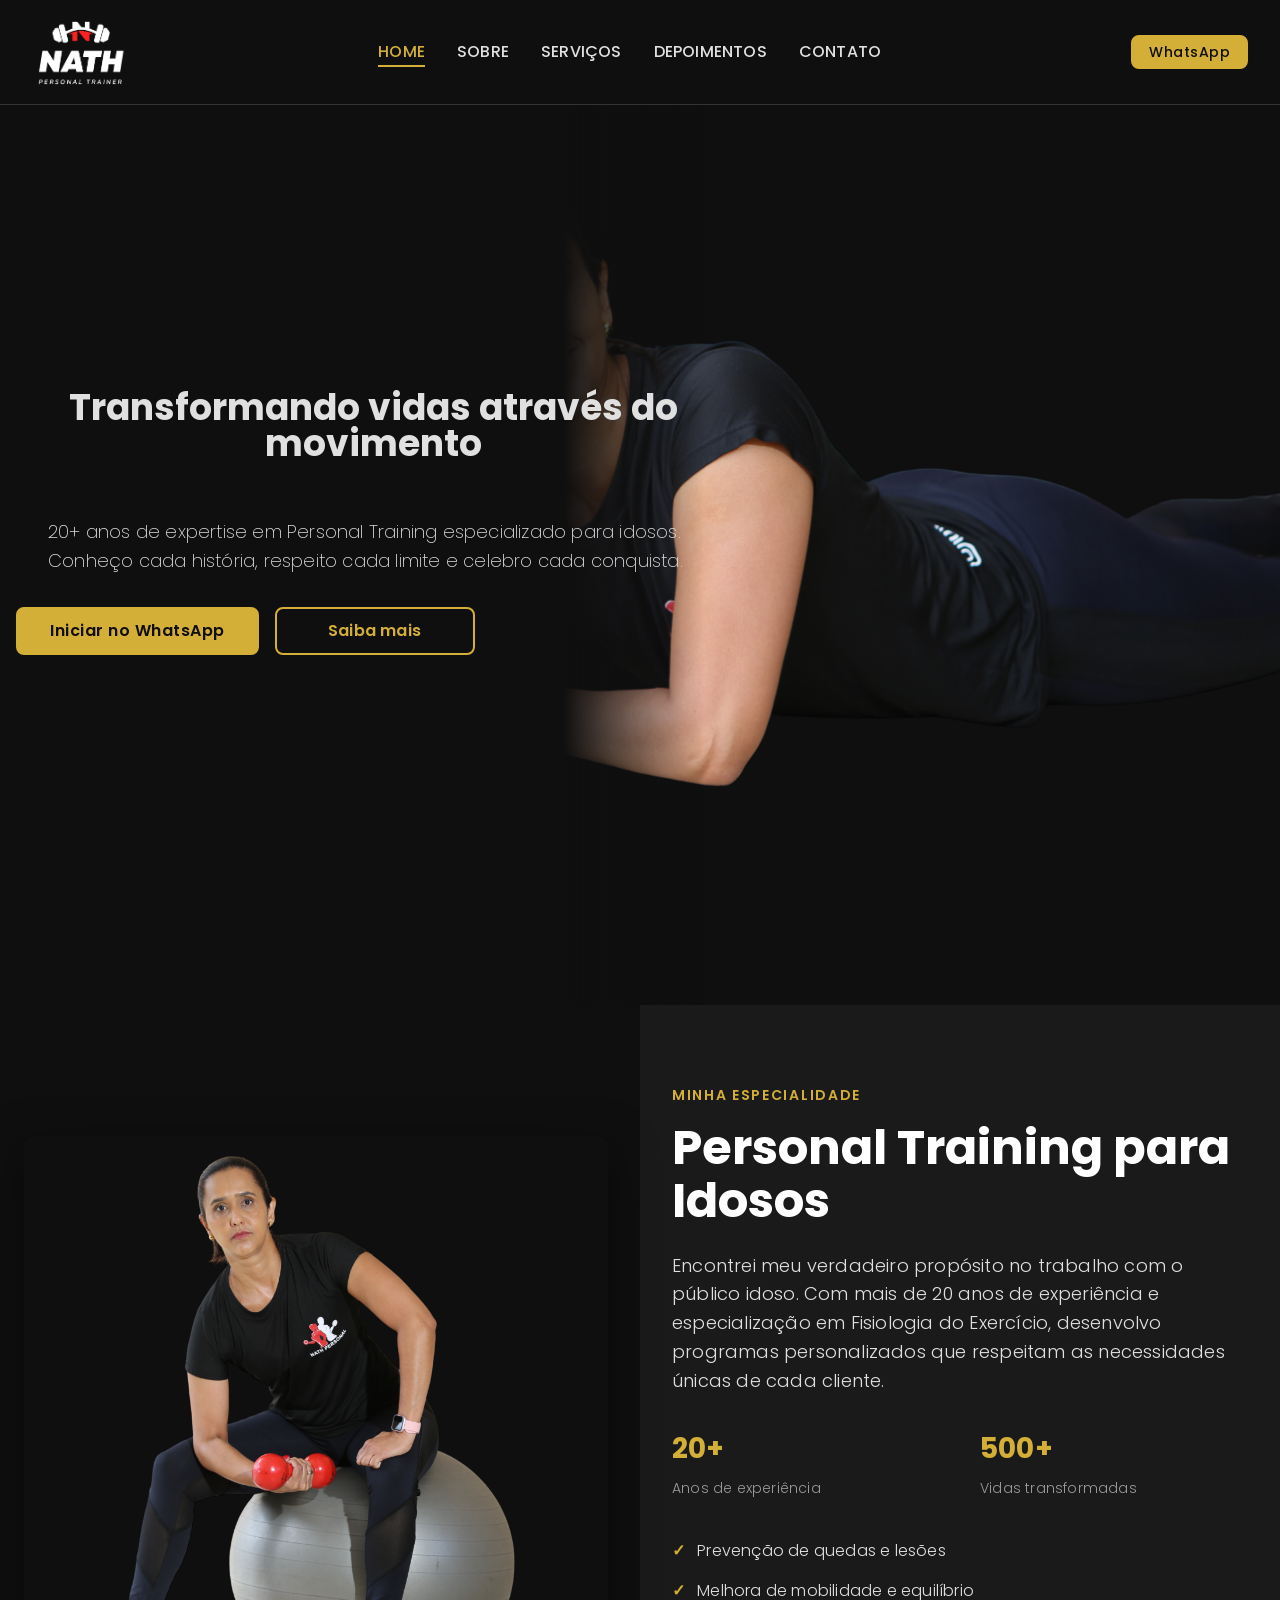
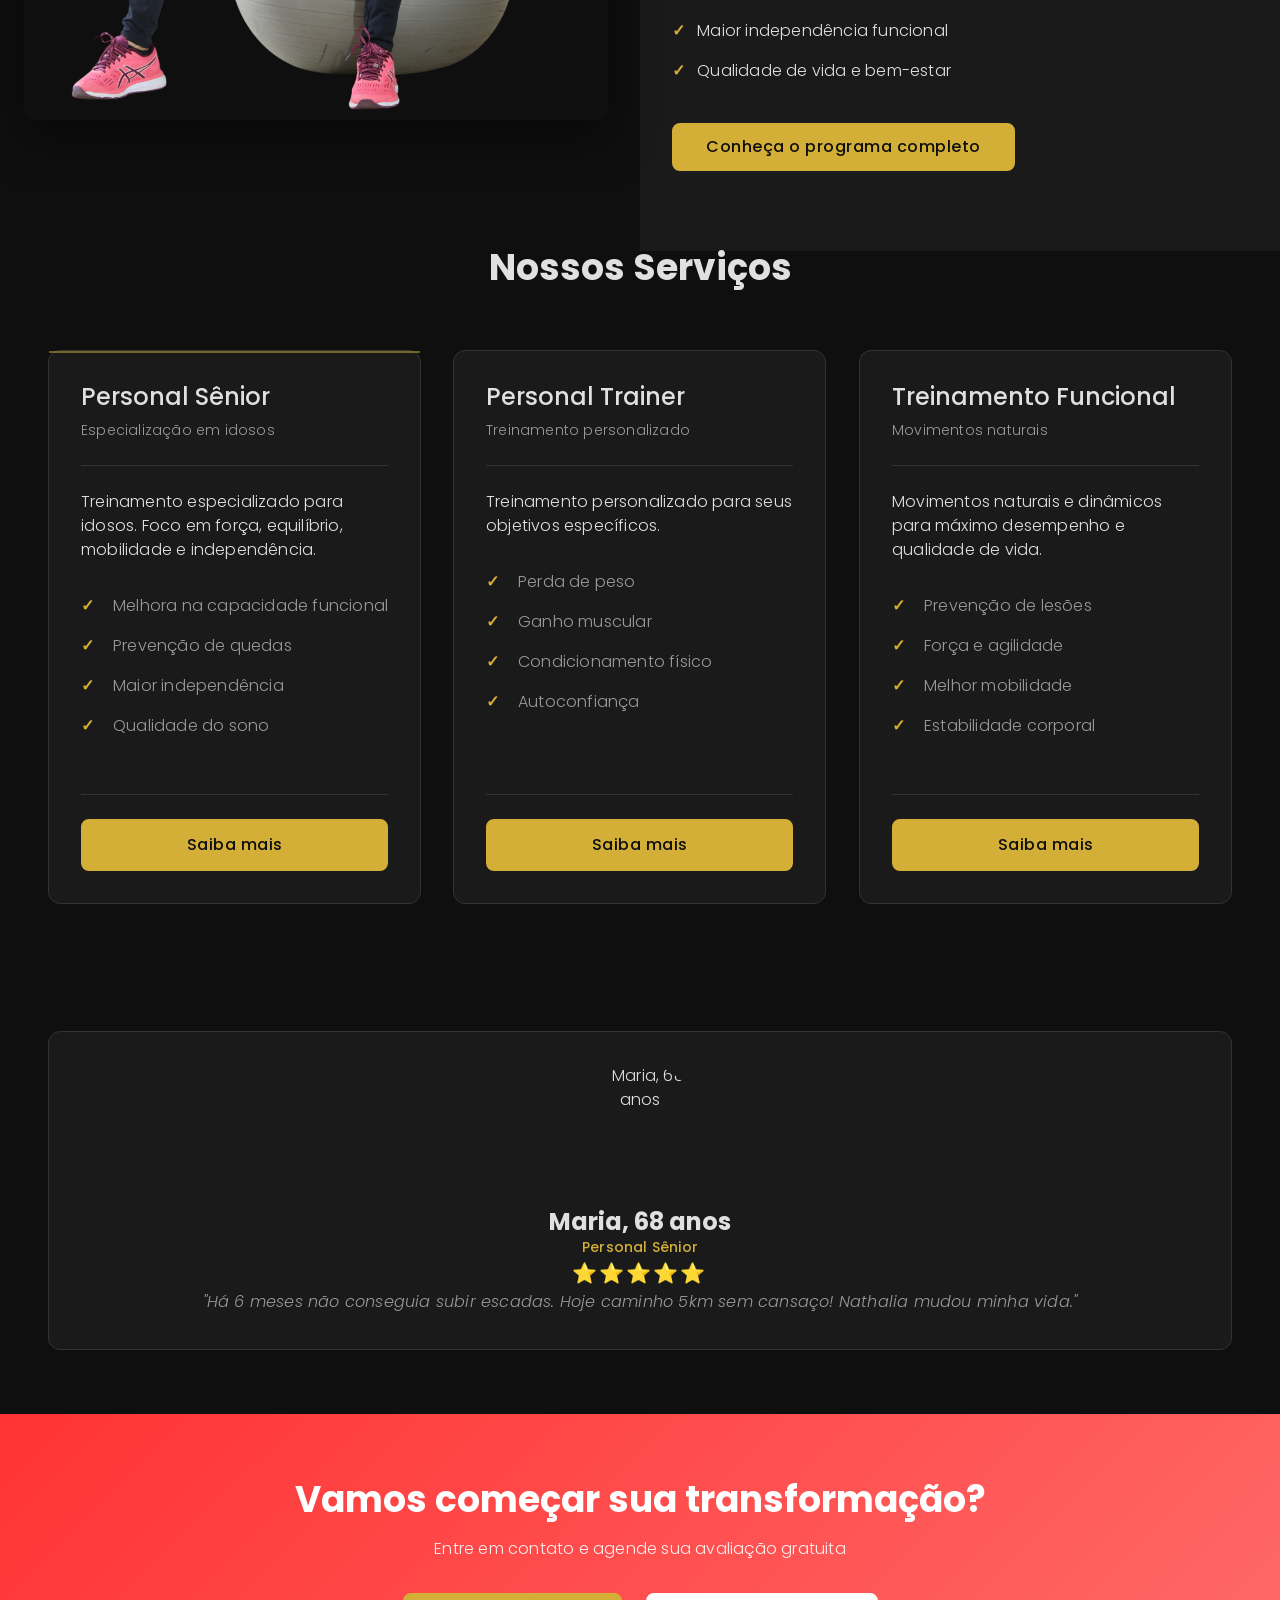
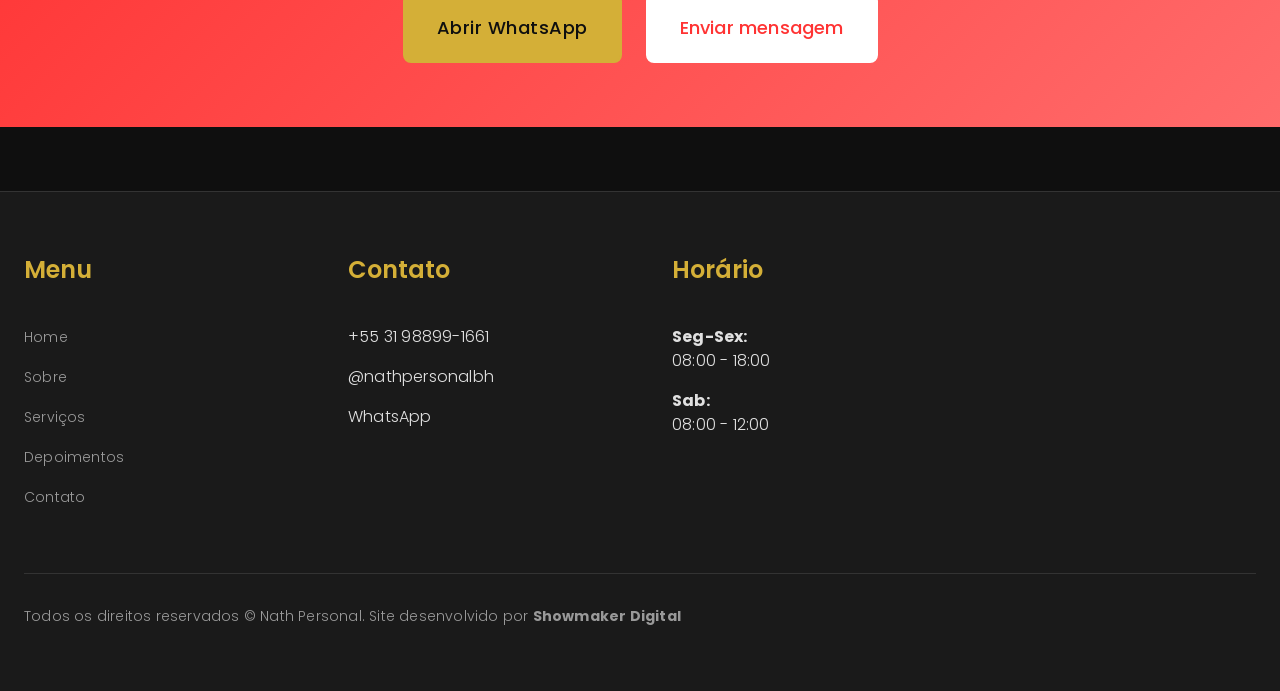
==== commit 3dc5abac: "refactor: extract hero inline styles to CSS classes - Apply .section-hero class to hero section - Ap" ====
--- a/index.html
+++ b/index.html
@@ -57,7 +57,7 @@
   <!-- =========================================================================
        HERO SECTION - Text left + Image right (absolute positioning)
        ========================================================================= -->
-  <section class="hero" id="home" style="background: var(--color-bg-primary); min-height: 100vh; display: flex; align-items: center; justify-content: flex-start; position: relative; overflow: hidden;">
+  <section class="section-hero" id="home">
     <!-- Background Image (Right side) -->
     <img src="assets/images/1.png" alt="Nathalia Personal Trainer" style="position: absolute; right: -50px; top: 50%; transform: translateY(-50%); height: 110%; width: auto; object-fit: contain; z-index: 5; opacity: 0.95;">
 
@@ -65,12 +65,12 @@
     <div style="position: absolute; left: 0; top: 0; width: 55%; height: 100%; background: linear-gradient(90deg, var(--color-bg-primary) 0%, var(--color-bg-primary) 80%, rgba(15,15,15,0) 100%); z-index: 8;"></div>
 
     <!-- Content -->
-    <div style="width: 100%; max-width: 100%; padding: 0 40px 0 20px; z-index: 10; position: relative;">
+    <div class="section-content">
       <div class="hero-content observe-fade-in-up" style="max-width: 650px; margin: 0; padding: 0;">
-        <h1 class="hero-title" style="font-size: 64px; font-family: 'Poppins', sans-serif; font-weight: 700; line-height: 1.0; margin-bottom: 24px; margin-top: -65px; color: white; text-align: left;">
+        <h1 class="section-title">
           Transformando vidas através do movimento
         </h1>
-        <p class="hero-subtitle" style="font-size: 18px; font-family: 'Poppins', sans-serif; font-weight: 200; color: var(--color-text-primary); margin-bottom: 32px; line-height: 1.6; text-align: left; margin-top: -8px;">
+        <p class="section-subtitle">
           20+ anos de expertise em Personal Training especializado para idosos. Conheço cada história, respeito cada limite e celebro cada conquista.
         </p>
         <div class="hero-cta" style="display: flex; gap: 16px; flex-wrap: wrap; margin-left: -32px; margin-top: 32px; justify-content: flex-start;">
--- a/css/variables.css
+++ b/css/variables.css
@@ -114,4 +114,18 @@
   --z-index-modal-overlay: 300;
   --z-index-modal: 301;
   --z-index-tooltip: 400;
+
+  /* =========================================================================
+     ALIASES FOR BACKWARD COMPATIBILITY (Legacy variable names)
+     ========================================================================= */
+  --spacing-small: var(--spacing-sm);
+  --spacing-medium: var(--spacing-md);
+  --spacing-large: var(--spacing-xl);
+  --text-primary: var(--color-text-primary);
+  --text-secondary: var(--color-text-secondary);
+  --bg-primary: var(--color-bg-primary);
+  --bg-secondary: var(--color-bg-secondary);
+  --border-color: var(--color-border);
+  --border-radius-base: var(--radius-md);
+  --radius-base: var(--radius-md);
 }
--- a/css/global.css
+++ b/css/global.css
@@ -395,6 +395,56 @@
 }
 
 /* =========================================================================
+   SECTION BASE CLASSES
+   ========================================================================= */
+
+.section,
+.section-base {
+  width: 100%;
+  padding: var(--spacing-2xl) var(--spacing-lg);
+}
+
+.section-hero {
+  min-height: 100vh;
+  display: flex;
+  align-items: center;
+  justify-content: flex-start;
+  position: relative;
+  overflow: hidden;
+  background: var(--color-bg-primary);
+}
+
+.section-content {
+  width: 100%;
+  max-width: 100%;
+  z-index: 10;
+  position: relative;
+  padding: 0 var(--spacing-lg) 0 var(--spacing-sm);
+}
+
+.section-title {
+  font-family: var(--font-heading);
+  font-size: 64px;
+  font-weight: 700;
+  line-height: 1.0;
+  color: white;
+  text-align: left;
+  margin-bottom: var(--spacing-md);
+  margin-top: -65px;
+}
+
+.section-subtitle {
+  font-family: var(--font-body);
+  font-size: 18px;
+  font-weight: 200;
+  color: var(--color-text-primary);
+  line-height: 1.6;
+  text-align: left;
+  margin-bottom: var(--spacing-md);
+  margin-top: -8px;
+}
+
+/* =========================================================================
    CONTAINER & MAX-WIDTH UTILITIES
    ========================================================================= */
 
--- a/css/responsive.css
+++ b/css/responsive.css
@@ -13,51 +13,82 @@
 @media (max-width: 767px) {
   .hero,
   .hero-section {
-    min-height: 50vh;
-    padding: var(--spacing-xl) var(--spacing-md);
-    display: flex;
-    align-items: center;
-    justify-content: center;
+    min-height: 50vh !important;
+    padding: var(--spacing-xl) var(--spacing-md) !important;
+    display: flex !important;
+    align-items: center !important;
+    justify-content: center !important;
     text-align: center;
+    overflow: hidden !important;
+    clip-path: inset(0) !important;
+  }
+
+  /* Clip/hide background image on mobile */
+  .hero img {
+    clip-path: inset(0 100% 0 0) !important;
+    position: static !important;
+    right: auto !important;
+  }
+
+  /* Hide gradient overlay */
+  .hero > div {
+    display: none !important;
   }
 
   .hero-content,
   .hero-section-content {
-    max-width: 100%;
-  }
-
+    max-width: 100% !important;
+  }
+
+  .hero-title,
   .hero h1,
   .hero-section h1 {
-    font-size: var(--font-size-h1-mobile);
-    margin-bottom: var(--spacing-md);
+    font-size: 32px !important;
+    margin-bottom: var(--spacing-md) !important;
+    margin-top: 0 !important;
+    text-align: center !important;
+    line-height: 1.2 !important;
   }
 
   .hero h2,
   .hero-section h2 {
-    font-size: var(--font-size-h2-mobile);
-    margin-bottom: var(--spacing-md);
-  }
-
+    font-size: var(--font-size-h2-mobile) !important;
+    margin-bottom: var(--spacing-md) !important;
+    text-align: center !important;
+  }
+
+  .hero-subtitle,
   .hero p,
   .hero-section p {
-    font-size: var(--font-size-body);
-    margin-bottom: var(--spacing-md);
+    font-size: 16px !important;
+    margin-bottom: var(--spacing-md) !important;
+    text-align: center !important;
+    margin-top: 0 !important;
+  }
+
+  /* Hero wrapper */
+  .hero > div[style*="padding"] {
+    padding: 0 var(--spacing-md) !important;
   }
 
   /* Hero CTA Buttons */
   .hero-cta,
   .hero-buttons {
-    display: flex;
-    flex-direction: column;
-    gap: var(--spacing-md);
-    width: 100%;
+    display: flex !important;
+    flex-direction: column !important;
+    gap: var(--spacing-md) !important;
+    width: 100% !important;
+    margin-left: 0 !important;
+    margin-top: var(--spacing-md) !important;
+    justify-content: center !important;
   }
 
   .hero-cta .btn,
   .hero-buttons .btn {
-    width: 100%;
-    min-height: 44px;
-    font-size: var(--font-size-body);
+    width: 100% !important;
+    min-height: 44px !important;
+    font-size: var(--font-size-body) !important;
+    padding: 14px 24px !important;
   }
 }
 
@@ -82,6 +113,33 @@
 
   .section-header p {
     font-size: var(--font-size-body);
+  }
+
+  /* Featured Specialty Section - 1 column on mobile */
+  .featured-specialty {
+    background: var(--color-bg-primary) !important;
+    padding: var(--spacing-xl) var(--spacing-md) !important;
+  }
+
+  .featured-specialty .container {
+    display: grid !important;
+    grid-template-columns: 1fr !important;
+    gap: var(--spacing-lg) !important;
+    align-items: center !important;
+  }
+
+  .specialty-image {
+    order: -1;
+    aspect-ratio: 1 !important;
+    max-height: 300px !important;
+  }
+
+  .specialty-content h2 {
+    font-size: var(--font-size-h2-mobile) !important;
+  }
+
+  .specialty-content p {
+    font-size: 16px !important;
   }
 }
 
@@ -256,16 +314,35 @@
 
 /* Mobile: Navigation (Hamburger Menu) */
 @media (max-width: 767px) {
+  .navbar,
+  nav {
+    padding: 8px 16px !important;
+  }
+
   .navbar-container {
-    padding: var(--spacing-sm);
+    padding: 8px 16px !important;
+    display: flex !important;
+    justify-content: space-between !important;
+    align-items: center !important;
+    gap: 16px !important;
   }
 
   .navbar-logo {
-    font-size: var(--font-size-h3-mobile);
+    font-size: 20px !important;
+  }
+
+  .navbar-logo-img {
+    height: 40px !important;
+    width: auto !important;
+  }
+
+  /* Hide WhatsApp button in navbar on mobile */
+  .navbar-container > .btn {
+    display: none !important;
   }
 
   .menu-toggle {
-    display: flex;
+    display: flex !important;
   }
 
   .nav-links {
